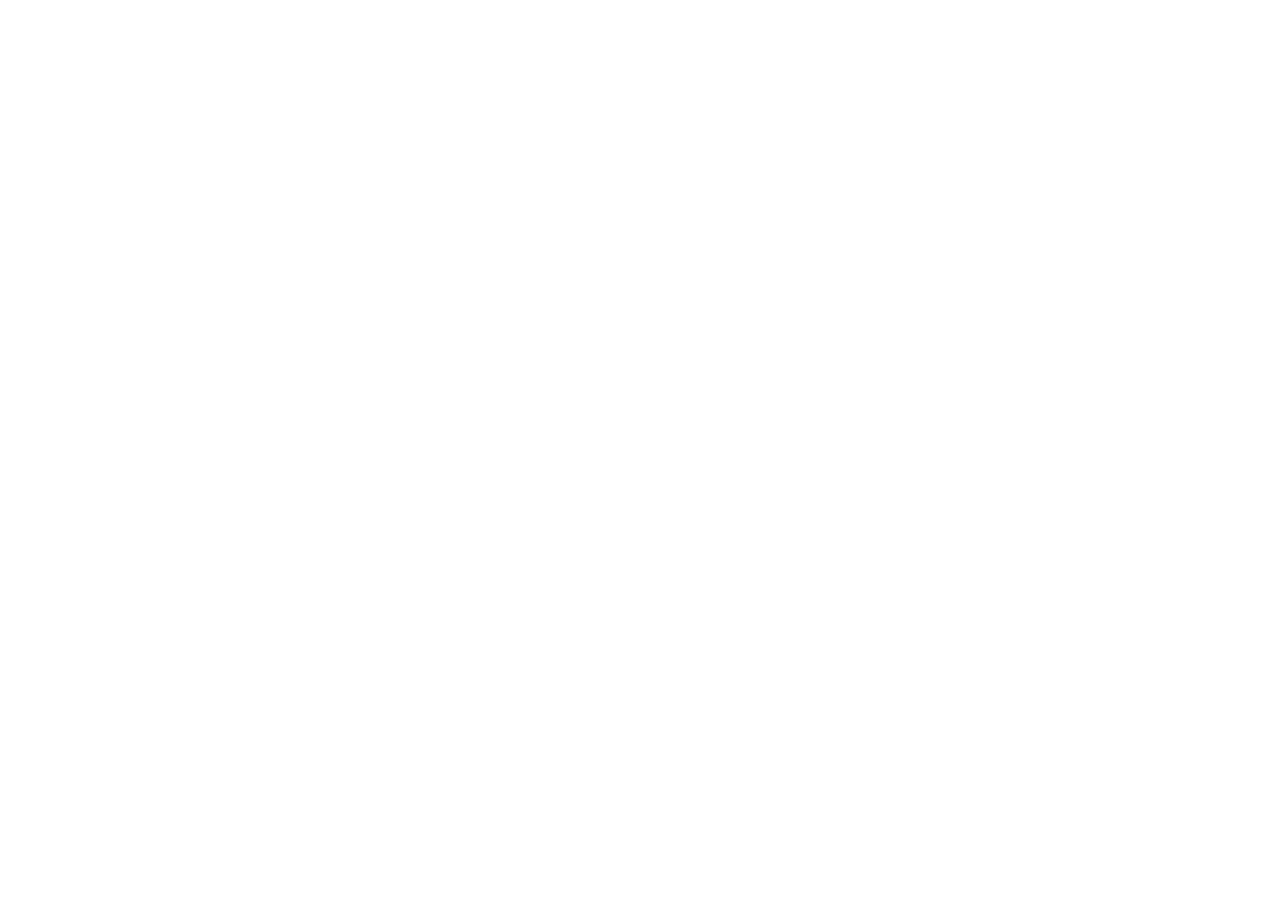
==== src/index.html @ 1848c7ef "move pages to src" ====
<!DOCTYPE html>
<html lang="en">
<head>
  <meta charset="UTF-8">
  <meta http-equiv="X-UA-Compatible" content="IE=edge">
  <meta name="viewport" content="width=device-width, initial-scale=1.0">
  <title>Document</title>
</head>
<body>
  
</body>
</html>
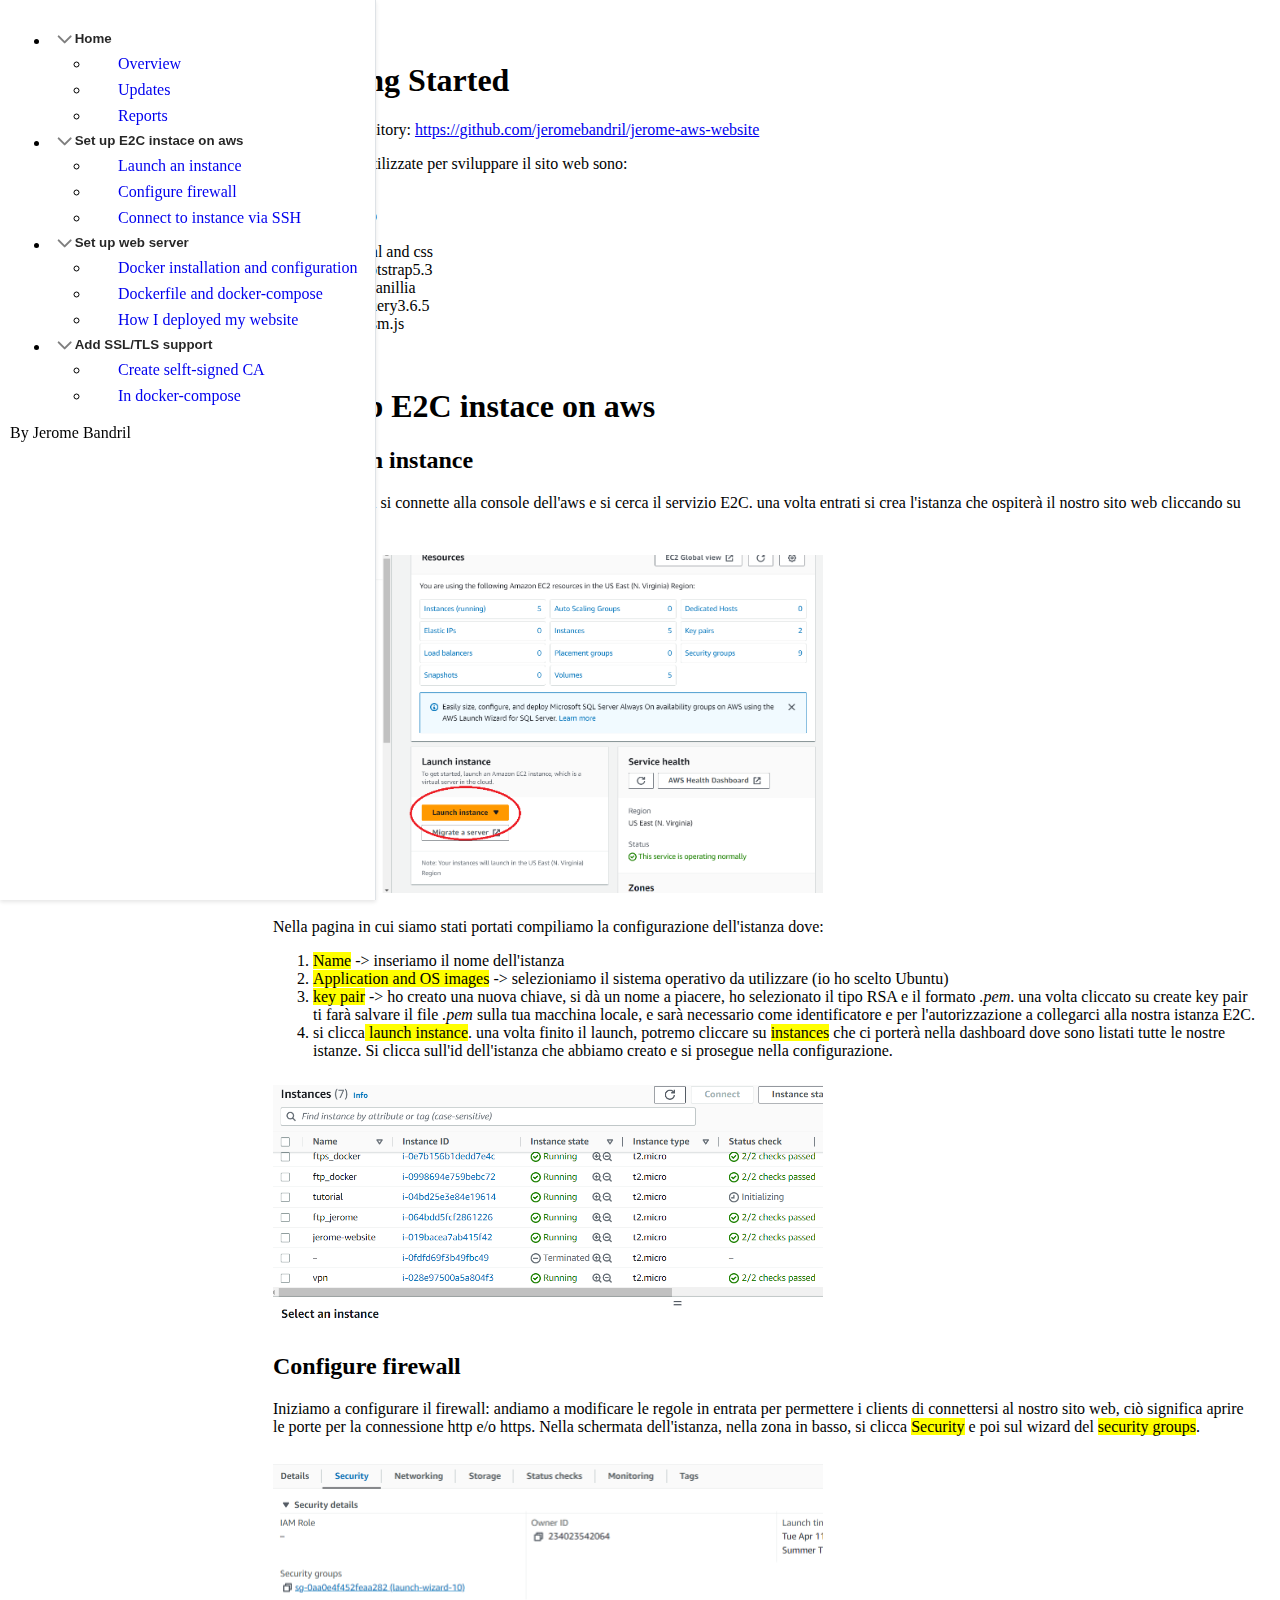
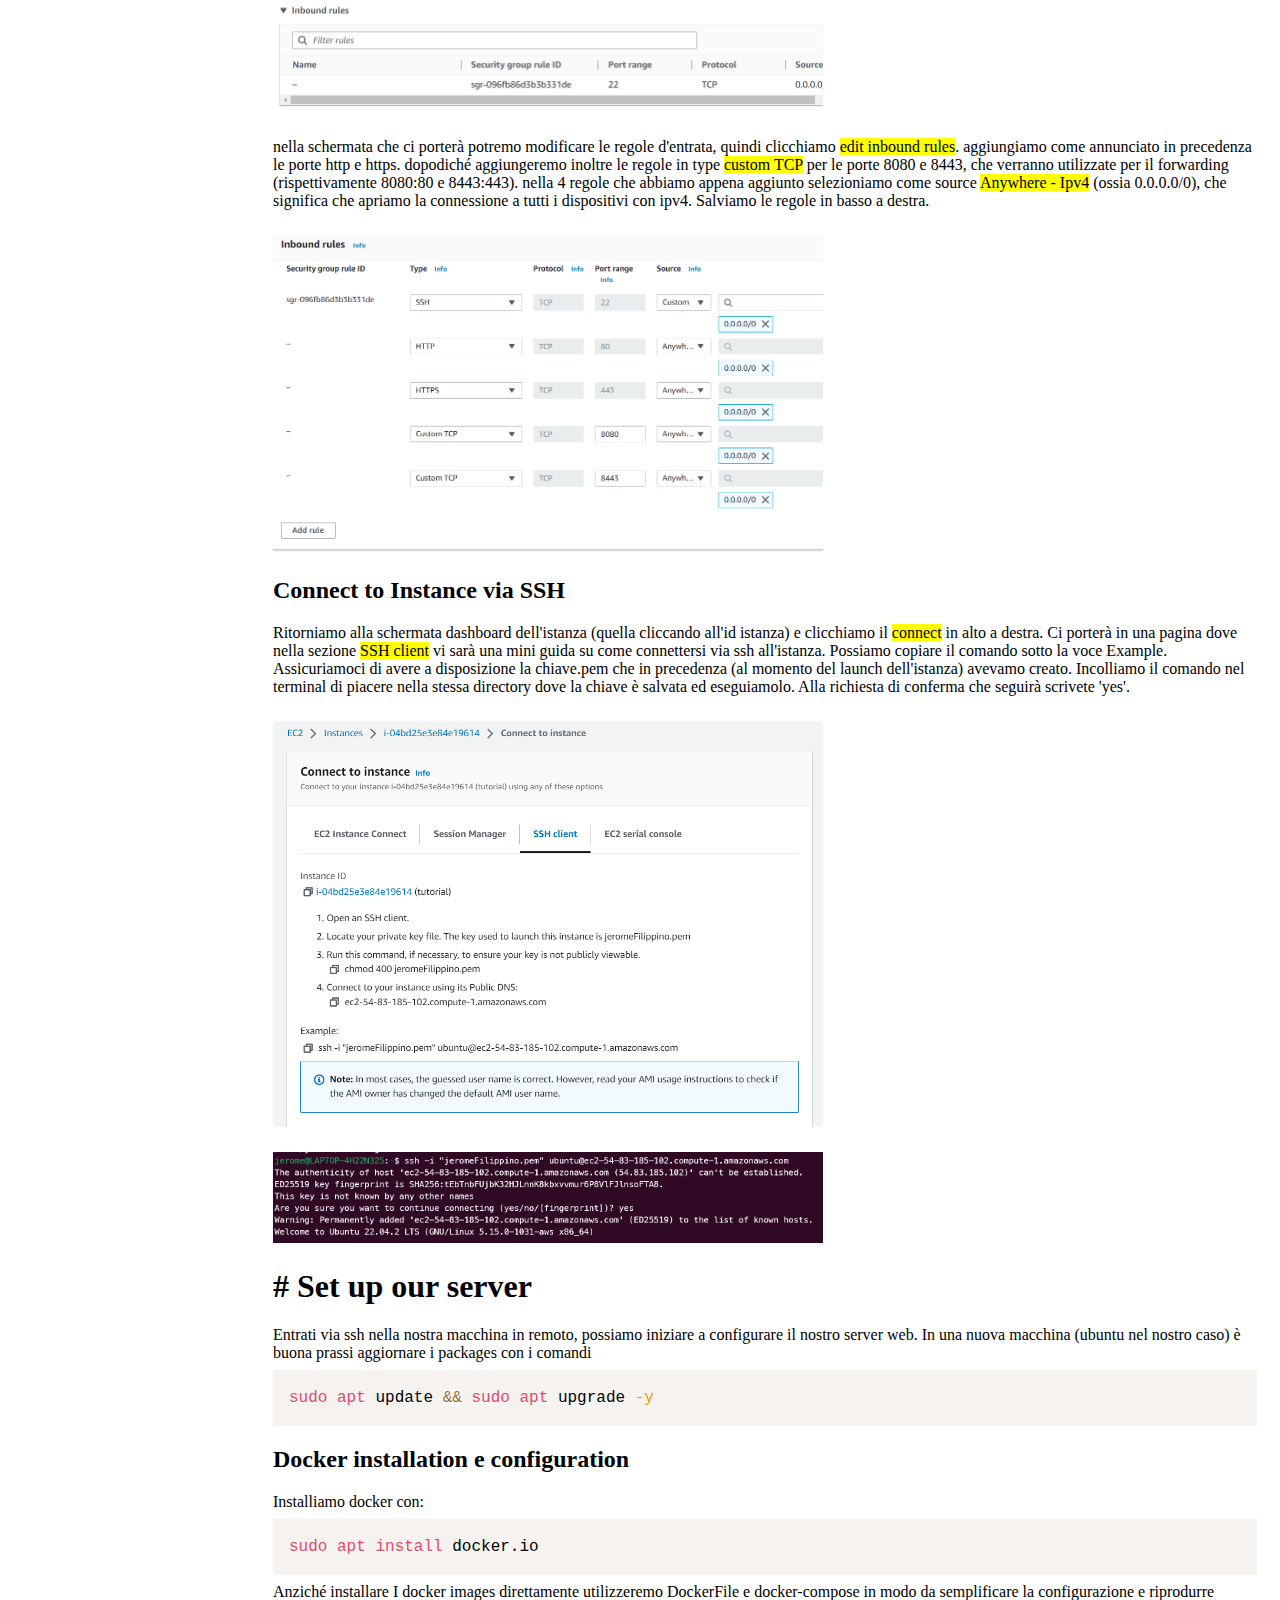
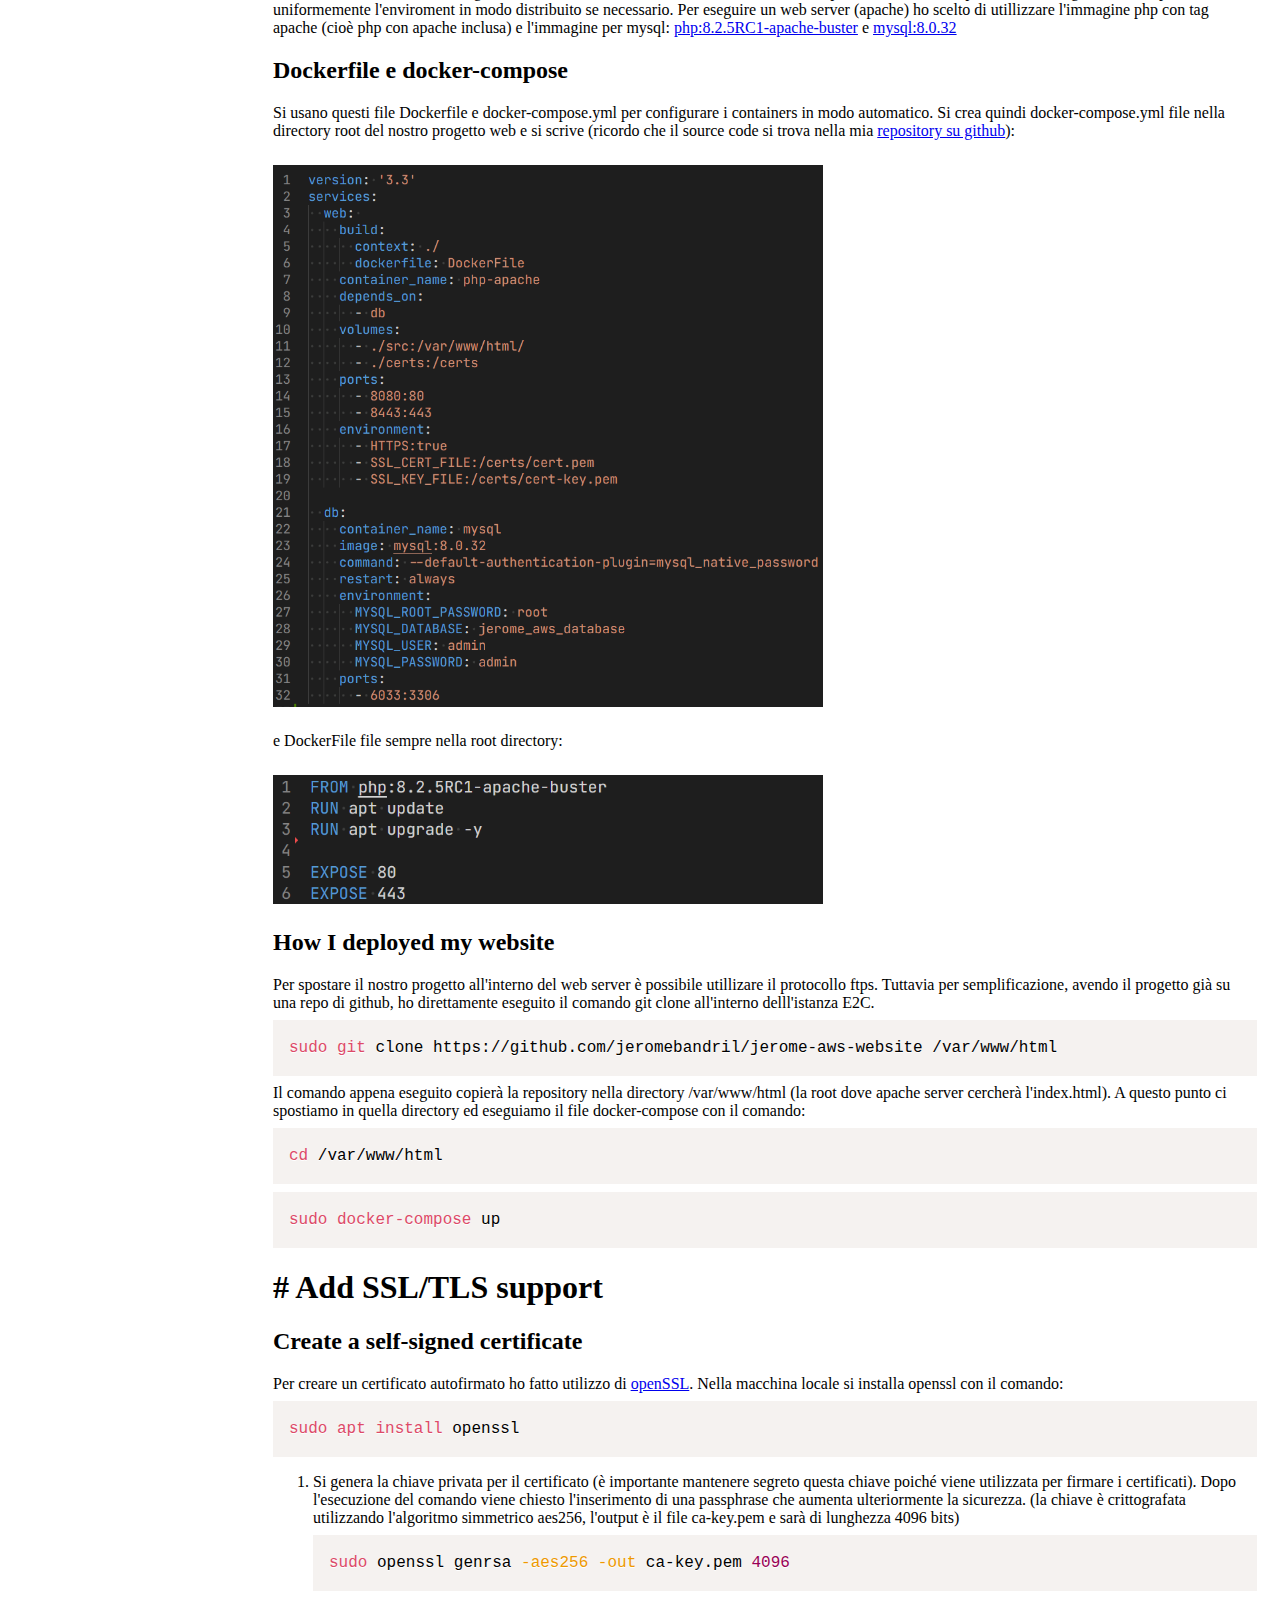
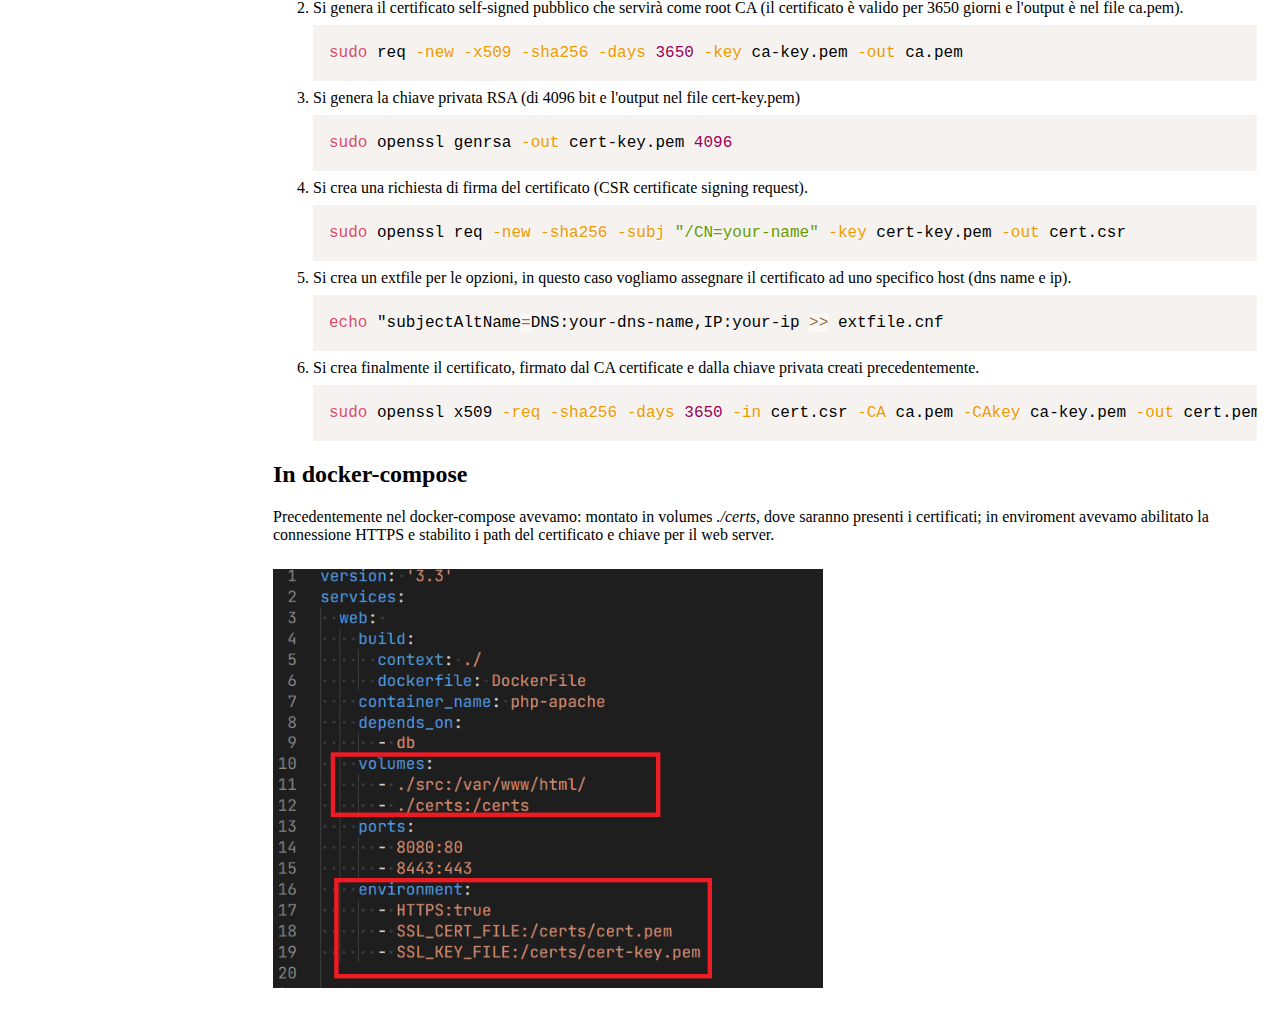
==== commit 8ca018d1: "done index.html" ====
--- a/src/index.html
+++ b/src/index.html
@@ -1,12 +1,244 @@
 <!DOCTYPE html>
-<html lang="en">
+< lang="en">
 <head>
   <meta charset="UTF-8">
   <meta http-equiv="X-UA-Compatible" content="IE=edge">
   <meta name="viewport" content="width=device-width, initial-scale=1.0">
-  <title>Document</title>
+  <!-- Bootstrap CSS -->
+  <link rel="stylesheet" href="libraries/bootstrap-5.0.2-dist/css/bootstrap.min.css">
+  <!-- prism css -->
+  <link rel="stylesheet" href="libraries/prims.js/prism.css">
+  <!-- My css -->
+  <link rel="stylesheet" href="css/main.css">
+  
+  <title>Jerome website</title>
 </head>
 <body>
-  
-</body>
-</html>+
+  <div class="container-fluid mt-4 vh-100" id="main-container">
+    <!-- sidebar  -->
+    <div class="row">
+      <aside class="col-md-2 d-none d-md-block bg-light sidebar sticky-element">
+        <ul class="list-unstyled ps-0">
+          <li class="mb-1">
+            <button class="btn btn-toggle align-items-center rounded" data-bs-toggle="collapse" data-bs-target="#home-collapse" aria-expanded="true">
+              Home
+            </button>
+            <div class="collapse show" id="home-collapse" style="">
+              <ul class="btn-toggle-nav list-unstyled fw-normal pb-1 small">
+                <li><a href="#" class="link-dark rounded">Overview</a></li>
+                <li><a href="#" class="link-dark rounded">Updates</a></li>
+                <li><a href="#" class="link-dark rounded">Reports</a></li>
+              </ul>
+            </div>
+          </li>
+          <li class="mb-1">
+            <button class="btn btn-toggle align-items-center rounded" data-bs-toggle="collapse" data-bs-target="#setup-e2c-collapse" aria-expanded="true" onclick="goToSection('setup-e2c')">
+              Set up E2C instace on aws
+            </button>
+            <div class="collapse show" id="setup-e2c-collapse" style="">
+              <ul class="btn-toggle-nav list-unstyled fw-normal pb-1 small">
+                <li><a href="#launch-instance" class="link-dark rounded">Launch an instance</a></li>
+                <li><a href="#conf-firewall" class="link-dark rounded">Configure firewall</a></li>
+                <li><a href="#ssh-conn" class="link-dark rounded">Connect to instance via SSH</a></li>
+              </ul>
+            </div>
+          </li>
+          <li class="mb-1">
+            <button class="btn btn-toggle align-items-center rounded" data-bs-toggle="collapse" data-bs-target="#setup-webserver-collapse" aria-expanded="true" onclick="goToSection('setup-webserver')">
+              Set up web server
+            </button>
+            <div class="collapse show" id="setup-webserver-collapse" style="">
+              <ul class="btn-toggle-nav list-unstyled fw-normal pb-1 small">
+                <li><a href="#setup-webserver-1" class="link-dark rounded">Docker installation and configuration</a></li>
+                <li><a href="#setup-webserver-2" class="link-dark rounded">Dockerfile and docker-compose</a></li>
+                <li><a href="#setup-webserver-3" class="link-dark rounded">How I deployed my website</a></li>
+              </ul>
+            </div>
+          </li>
+          <li class="mb-1">
+            <button class="btn btn-toggle align-items-center rounded" data-bs-toggle="collapse" data-bs-target="#https-support-collapse" aria-expanded="true" onclick="goToSection('https-support')">
+              Add SSL/TLS support
+            </button>
+            <div class="collapse show" id="https-support-collapse" style="">
+              <ul class="btn-toggle-nav list-unstyled fw-normal pb-1 small">
+                <li><a href="#create-ca" class="link-dark rounded">Create selft-signed CA</a></li>
+                <li><a href="#ca-docker-compose" class="link-dark rounded">In docker-compose</a></li>
+              </ul>
+            </div>
+          </li>
+        </ul>
+        <div class="position-absolute bottom-0 m-auto">By Jerome Bandril</div>
+      </aside>
+
+      <!-- main content -->
+      <main class="col-md-10 ms-sm-auto col-lg-10 px-md-5">
+
+        <section id="get-started">
+          <h1># Getting Started</h1>
+          <p>Here's my repository: <a href="https://github.com/jeromebandril/jerome-aws-website" target="_blank"> https://github.com/jeromebandril/jerome-aws-website </a></p>
+          <div>
+            Le tecnologie utilizzate per sviluppare il sito web sono:
+            <ul>
+              <li>back-end <ul><li>php</li></ul></li>
+              <li>front-end 
+                <ul>
+                  <li>html and css</li>
+                  <li>bootstrap5.3</li>
+                  <li>js vanillia</li>
+                  <li>jQuery3.6.5</li>
+                  <li>prism.js</li>
+                </ul>
+            </li>
+            </ul>
+          </div>
+     
+          <a href="test.html">ciao</a>
+        </section>
+
+        <section id="setup-e2c">
+          <section>
+            <h1># Set up E2C instace on aws</h1>
+            <h2 id="launch-instance">Launch an instance</h2>
+            Prima di tutto ci si connette alla console dell'aws e si cerca il servizio E2C.
+            una volta entrati si crea l'istanza che ospiterà il nostro sito web cliccando su launch instance.
+            <img src="assets/img/e2c_1.png" alt="">
+            Nella pagina in cui siamo stati portati compiliamo la configurazione dell'istanza dove:
+            <ol>
+              <li><mark>Name</mark> -> inseriamo il nome dell'istanza</li>
+              <li><mark>Application and OS images</mark> -> selezioniamo il sistema operativo da utilizzare (io ho scelto Ubuntu) </li>
+              <li>
+                <mark>key pair</mark> -> ho creato una nuova chiave, si dà un nome a piacere, ho selezionato il tipo RSA e il formato <em>.pem</em>.
+                una volta cliccato su create key pair ti farà salvare il file <em>.pem</em> sulla tua macchina locale, e sarà necessario come
+                identificatore e per l'autorizzazione a collegarci alla nostra istanza E2C.
+              </li>
+              <li>
+                si clicca<mark> launch instance</mark>. una volta finito il launch, potremo cliccare su <mark>instances</mark> che ci porterà
+                nella dashboard dove sono listati tutte le nostre istanze. Si clicca sull'id dell'istanza che abbiamo creato
+                e si prosegue nella configurazione.
+              </li>
+            </ol>
+            <img src="assets/img/e2c_2.png" alt="">
+          </section>   
+          <section>
+            <h2 id="conf-firewall">Configure firewall</h2>
+            Iniziamo a configurare il firewall:
+            andiamo a modificare le regole in entrata per permettere i clients di connettersi al nostro sito web,
+            ciò significa aprire le porte per la connessione http e/o https.
+            Nella schermata dell'istanza, nella zona in basso, si clicca <mark>Security</mark> e poi sul wizard del <mark>security groups</mark>.
+            <img src="assets/img/e2c_3.png" alt="">
+            nella schermata che ci porterà potremo modificare le regole d'entrata, quindi clicchiamo <mark>edit inbound rules</mark>.
+            aggiungiamo come annunciato in precedenza le porte http e https. dopodiché aggiungeremo inoltre
+            le regole in type <mark>custom TCP</mark> per le porte 8080 e 8443, che verranno utilizzate per il forwarding (rispettivamente 8080:80 e 8443:443).
+            nella 4 regole che abbiamo appena aggiunto  selezioniamo come source <mark>Anywhere - Ipv4</mark> (ossia 0.0.0.0/0), che significa
+            che apriamo la connessione a tutti i dispositivi con ipv4. Salviamo le regole in basso a destra.
+            <img src="assets/img/e2c_4.png" alt="">
+          </section>
+          <section>
+            <h2 id="ssh-conn"> Connect to Instance via SSH </h2>
+            Ritorniamo alla schermata dashboard dell'istanza (quella cliccando all'id istanza) e clicchiamo il <mark>connect</mark> in alto a destra.
+            Ci porterà in una pagina dove nella sezione <mark>SSH client</mark> vi sarà una mini guida su come connettersi via ssh all'istanza.
+            Possiamo copiare il comando sotto la voce Example. Assicuriamoci di avere a disposizione la chiave.pem che in precedenza
+            (al momento del launch dell'istanza) avevamo creato. Incolliamo il comando nel terminal di piacere nella stessa
+            directory dove la chiave è salvata ed eseguiamolo. Alla richiesta di conferma che seguirà scrivete 'yes'.
+            <img src="assets/img/e2c_5.png" alt="">
+            <img src="assets/img/e2c_6.png" alt="">
+          </section>
+        </section>
+        <section id="setup-webserver">
+          <h1># Set up our server</h1>
+          Entrati via ssh nella nostra macchina in remoto, possiamo iniziare a configurare il nostro server web.
+          In una nuova macchina (ubuntu nel nostro caso) è buona prassi aggiornare i packages con i comandi
+          <pre><code class="language-bash">sudo apt update && sudo apt upgrade -y</code></pre>
+          <section>
+            <h2 id="setup-webserver-1">Docker installation e configuration</h2>
+            Installiamo docker con:
+            <pre><code class="language-bash">sudo apt install docker.io</code> </pre>
+            Anziché installare I docker images direttamente
+            utilizzeremo DockerFile e docker-compose in modo da semplificare la configurazione e riprodurre
+            uniformemente l'enviroment in modo distribuito se necessario.
+            Per eseguire un web server (apache) ho scelto di utillizzare l'immagine
+            php con tag apache (cioè php con apache inclusa) e l'immagine per mysql:
+            <a href="https://hub.docker.com/layers/library/php/8.2.5RC1-apache-buster/images/sha256-5083c1bf200c535d87b00ffd1a535cd7349395230d6d8132d423373c96a766ea?context=explore">php:8.2.5RC1-apache-buster</a>
+            e <a href="https://hub.docker.com/layers/library/mysql/8.0.32/images/sha256-c86dfd69b3d1437e5d192447f0bdc57407d48bd379b97a453e11d72b97962e3b?context=explore">mysql:8.0.32</a>
+          </section>
+          <section>
+            <h2 id="setup-webserver-2">Dockerfile e docker-compose</h2>
+            Si usano questi file Dockerfile e docker-compose.yml per configurare i containers in modo automatico.
+            Si crea quindi docker-compose.yml file nella directory root del nostro progetto web e si scrive
+            (ricordo che il source code si trova nella mia <a href="https://github.com/jeromebandril/jerome-aws-website" target="_blank">repository su github</a>):
+            <img src="assets/img/docker_1.png" alt="">
+            e DockerFile file sempre nella root directory:
+            <img src="assets/img/docker_2.png" alt="">
+          </section>
+          <section>
+            <h2 id="setup-webserver-3">How I deployed my website</h2>
+            Per spostare il nostro progetto all'interno del web server è possibile utillizare
+            il protocollo ftps. Tuttavia per semplificazione, avendo il progetto già su
+            una repo di github, ho direttamente eseguito il comando git clone all'interno delll'istanza E2C.
+            <pre><code class="language-bash">sudo git clone https://github.com/jeromebandril/jerome-aws-website /var/www/html</code></pre>
+            Il comando appena eseguito copierà la repository nella directory /var/www/html (la root dove apache server cercherà l'index.html).
+            A questo punto ci spostiamo in quella directory ed eseguiamo il file docker-compose con il comando:
+            <pre><code class="language-bash">cd /var/www/html </code></pre>
+            <pre><code class="language-bash">sudo docker-compose up</code></pre>
+          </section>
+        </section>
+        <section id="https-support">
+          <h1># Add SSL/TLS support</h1>
+          <section>
+            <h2 id="create-ca">Create a self-signed certificate</h2>
+            Per creare un certificato autofirmato ho fatto utilizzo di <a href="https://www.openssl.org/">openSSL</a>.
+            Nella macchina locale si installa openssl con il comando:
+            <pre><code class="language-bash">sudo apt install openssl</code></pre>
+            <ol>
+              <li>
+                Si genera la chiave privata per il certificato (è importante mantenere segreto questa chiave poiché viene
+                utilizzata per firmare i certificati).
+                Dopo l'esecuzione del comando viene chiesto l'inserimento di una passphrase che aumenta ulteriormente la sicurezza.
+                (la chiave è crittografata utilizzando l'algoritmo simmetrico aes256, l'output è il file ca-key.pem e sarà
+                di lunghezza 4096 bits)
+                <pre><code class="language-bash">sudo openssl genrsa -aes256 -out ca-key.pem 4096</code></pre>
+              </li>
+              <li>
+                Si genera il certificato self-signed pubblico che servirà come root CA (il certificato è valido per 3650 giorni e l'output è nel file ca.pem).
+                <pre><code class="language-bash">sudo req -new -x509 -sha256 -days 3650 -key ca-key.pem -out ca.pem</code></pre>
+              </li>
+              <li>
+                Si genera la chiave privata RSA (di 4096 bit e l'output nel file cert-key.pem)
+                <pre><code class="language-bash">sudo openssl genrsa -out cert-key.pem 4096</code></pre>
+              </li>
+              <li>
+                Si crea una richiesta di firma del certificato (CSR certificate signing request).
+                <pre><code class="language-bash">sudo openssl req -new -sha256 -subj "/CN=your-name" -key cert-key.pem -out cert.csr</code></pre>
+              </li>
+              <li>
+                Si crea un extfile per le opzioni, in questo caso vogliamo assegnare il certificato ad uno specifico host (dns name e ip).
+                <pre><code class="language-bash">echo "subjectAltName=DNS:your-dns-name,IP:your-ip >> extfile.cnf </code></pre>
+              </li>
+              <li>
+                Si crea finalmente il certificato, firmato dal CA certificate e dalla chiave privata creati precedentemente.
+                <pre><code class="language-bash">sudo openssl x509 -req -sha256 -days 3650 -in cert.csr -CA ca.pem -CAkey ca-key.pem -out cert.pem -extfile extfile.cnf -CAcreateserial </code></pre>
+              </li>
+            </ol>
+          </section>
+          <section>
+            <h2 id="ca-docker-compose">In docker-compose</h2>
+            Precedentemente nel docker-compose avevamo: montato in volumes <em>./certs</em>, dove saranno presenti i certificati; in enviroment avevamo abilitato
+            la connessione HTTPS e stabilito  i path del certificato e chiave per il web server.
+            <img src="assets/img/ca_1.png" alt="">
+          </section>
+        </section>
+      </main>
+    </div>
+    </div>
+  </div>
+
+
+  <!-- Bootstrap JS -->
+  <script src="libraries/bootstrap-5.0.2-dist/js/bootstrap.min.js"></script>
+  <!-- prism js -->
+  <script src="libraries/prims.js/prism.js"></script>
+  <!-- jQuery -->
+  <script src="libraries/jquery-3.6.3.js"></script>
+  <script src="js/main.js"></script>
+</html>
--- a/src/libraries/prims.js/prism.css
+++ b/src/libraries/prims.js/prism.css
@@ -0,0 +1,8 @@
+/* PrismJS 1.29.0
+https://prismjs.com/download.html#themes=prism&languages=markup+css+clike+javascript+bash+css-extras+docker+git+markup-templating+php+plsql+sql&plugins=line-highlight+line-numbers+show-language+jsonp-highlight+highlight-keywords+inline-color+toolbar+copy-to-clipboard+treeview */
+code[class*=language-],pre[class*=language-]{color:#000;background:0 0;text-shadow:0 1px #fff;font-family:Consolas,Monaco,'Andale Mono','Ubuntu Mono',monospace;font-size:1em;text-align:left;white-space:pre;word-spacing:normal;word-break:normal;word-wrap:normal;line-height:1.5;-moz-tab-size:4;-o-tab-size:4;tab-size:4;-webkit-hyphens:none;-moz-hyphens:none;-ms-hyphens:none;hyphens:none}code[class*=language-] ::-moz-selection,code[class*=language-]::-moz-selection,pre[class*=language-] ::-moz-selection,pre[class*=language-]::-moz-selection{text-shadow:none;background:#b3d4fc}code[class*=language-] ::selection,code[class*=language-]::selection,pre[class*=language-] ::selection,pre[class*=language-]::selection{text-shadow:none;background:#b3d4fc}@media print{code[class*=language-],pre[class*=language-]{text-shadow:none}}pre[class*=language-]{padding:1em;margin:.5em 0;overflow:auto}:not(pre)>code[class*=language-],pre[class*=language-]{background:#f5f2f0}:not(pre)>code[class*=language-]{padding:.1em;border-radius:.3em;white-space:normal}.token.cdata,.token.comment,.token.doctype,.token.prolog{color:#708090}.token.punctuation{color:#999}.token.namespace{opacity:.7}.token.boolean,.token.constant,.token.deleted,.token.number,.token.property,.token.symbol,.token.tag{color:#905}.token.attr-name,.token.builtin,.token.char,.token.inserted,.token.selector,.token.string{color:#690}.language-css .token.string,.style .token.string,.token.entity,.token.operator,.token.url{color:#9a6e3a;background:hsla(0,0%,100%,.5)}.token.atrule,.token.attr-value,.token.keyword{color:#07a}.token.class-name,.token.function{color:#dd4a68}.token.important,.token.regex,.token.variable{color:#e90}.token.bold,.token.important{font-weight:700}.token.italic{font-style:italic}.token.entity{cursor:help}
+pre[data-line]{position:relative;padding:1em 0 1em 3em}.line-highlight{position:absolute;left:0;right:0;padding:inherit 0;margin-top:1em;background:hsla(24,20%,50%,.08);background:linear-gradient(to right,hsla(24,20%,50%,.1) 70%,hsla(24,20%,50%,0));pointer-events:none;line-height:inherit;white-space:pre}@media print{.line-highlight{-webkit-print-color-adjust:exact;color-adjust:exact}}.line-highlight:before,.line-highlight[data-end]:after{content:attr(data-start);position:absolute;top:.4em;left:.6em;min-width:1em;padding:0 .5em;background-color:hsla(24,20%,50%,.4);color:#f4f1ef;font:bold 65%/1.5 sans-serif;text-align:center;vertical-align:.3em;border-radius:999px;text-shadow:none;box-shadow:0 1px #fff}.line-highlight[data-end]:after{content:attr(data-end);top:auto;bottom:.4em}.line-numbers .line-highlight:after,.line-numbers .line-highlight:before{content:none}pre[id].linkable-line-numbers span.line-numbers-rows{pointer-events:all}pre[id].linkable-line-numbers span.line-numbers-rows>span:before{cursor:pointer}pre[id].linkable-line-numbers span.line-numbers-rows>span:hover:before{background-color:rgba(128,128,128,.2)}
+pre[class*=language-].line-numbers{position:relative;padding-left:3.8em;counter-reset:linenumber}pre[class*=language-].line-numbers>code{position:relative;white-space:inherit}.line-numbers .line-numbers-rows{position:absolute;pointer-events:none;top:0;font-size:100%;left:-3.8em;width:3em;letter-spacing:-1px;border-right:1px solid #999;-webkit-user-select:none;-moz-user-select:none;-ms-user-select:none;user-select:none}.line-numbers-rows>span{display:block;counter-increment:linenumber}.line-numbers-rows>span:before{content:counter(linenumber);color:#999;display:block;padding-right:.8em;text-align:right}
+div.code-toolbar{position:relative}div.code-toolbar>.toolbar{position:absolute;z-index:10;top:.3em;right:.2em;transition:opacity .3s ease-in-out;opacity:0}div.code-toolbar:hover>.toolbar{opacity:1}div.code-toolbar:focus-within>.toolbar{opacity:1}div.code-toolbar>.toolbar>.toolbar-item{display:inline-block}div.code-toolbar>.toolbar>.toolbar-item>a{cursor:pointer}div.code-toolbar>.toolbar>.toolbar-item>button{background:0 0;border:0;color:inherit;font:inherit;line-height:normal;overflow:visible;padding:0;-webkit-user-select:none;-moz-user-select:none;-ms-user-select:none}div.code-toolbar>.toolbar>.toolbar-item>a,div.code-toolbar>.toolbar>.toolbar-item>button,div.code-toolbar>.toolbar>.toolbar-item>span{color:#bbb;font-size:.8em;padding:0 .5em;background:#f5f2f0;background:rgba(224,224,224,.2);box-shadow:0 2px 0 0 rgba(0,0,0,.2);border-radius:.5em}div.code-toolbar>.toolbar>.toolbar-item>a:focus,div.code-toolbar>.toolbar>.toolbar-item>a:hover,div.code-toolbar>.toolbar>.toolbar-item>button:focus,div.code-toolbar>.toolbar>.toolbar-item>button:hover,div.code-toolbar>.toolbar>.toolbar-item>span:focus,div.code-toolbar>.toolbar>.toolbar-item>span:hover{color:inherit;text-decoration:none}
+span.inline-color-wrapper{background:url([data-uri]);background-position:center;background-size:110%;display:inline-block;height:1.333ch;width:1.333ch;margin:0 .333ch;box-sizing:border-box;border:1px solid #fff;outline:1px solid rgba(0,0,0,.5);overflow:hidden}span.inline-color{display:block;height:120%;width:120%}
+.token.treeview-part .entry-line{position:relative;text-indent:-99em;display:inline-block;vertical-align:top;width:1.2em}.token.treeview-part .entry-line:before,.token.treeview-part .line-h:after{content:"";position:absolute;top:0;left:50%;width:50%;height:100%}.token.treeview-part .line-h:before,.token.treeview-part .line-v:before{border-left:1px solid #ccc}.token.treeview-part .line-v-last:before{height:50%;border-left:1px solid #ccc;border-bottom:1px solid #ccc}.token.treeview-part .line-h:after{height:50%;border-bottom:1px solid #ccc}.token.treeview-part .entry-name{position:relative;display:inline-block;vertical-align:top}.token.treeview-part .entry-name.dotfile{opacity:.5}@font-face{font-family:PrismTreeview;src:url([data-uri]) format("woff")}.token.treeview-part .entry-name:before{content:"\ea01";font-family:PrismTreeview;font-size:inherit;font-style:normal;-webkit-font-smoothing:antialiased;-moz-osx-font-smoothing:grayscale;width:2.5ex;display:inline-block}.token.treeview-part .entry-name.dir:before{content:"\ea02"}.token.treeview-part .entry-name.ext-bmp:before,.token.treeview-part .entry-name.ext-eps:before,.token.treeview-part .entry-name.ext-gif:before,.token.treeview-part .entry-name.ext-jpe:before,.token.treeview-part .entry-name.ext-jpeg:before,.token.treeview-part .entry-name.ext-jpg:before,.token.treeview-part .entry-name.ext-png:before,.token.treeview-part .entry-name.ext-svg:before,.token.treeview-part .entry-name.ext-tiff:before{content:"\ea03"}.token.treeview-part .entry-name.ext-cfg:before,.token.treeview-part .entry-name.ext-conf:before,.token.treeview-part .entry-name.ext-config:before,.token.treeview-part .entry-name.ext-csv:before,.token.treeview-part .entry-name.ext-ini:before,.token.treeview-part .entry-name.ext-log:before,.token.treeview-part .entry-name.ext-md:before,.token.treeview-part .entry-name.ext-nfo:before,.token.treeview-part .entry-name.ext-txt:before{content:"\ea06"}.token.treeview-part .entry-name.ext-asp:before,.token.treeview-part .entry-name.ext-aspx:before,.token.treeview-part .entry-name.ext-c:before,.token.treeview-part .entry-name.ext-cc:before,.token.treeview-part .entry-name.ext-cpp:before,.token.treeview-part .entry-name.ext-cs:before,.token.treeview-part .entry-name.ext-css:before,.token.treeview-part .entry-name.ext-h:before,.token.treeview-part .entry-name.ext-hh:before,.token.treeview-part .entry-name.ext-htm:before,.token.treeview-part .entry-name.ext-html:before,.token.treeview-part .entry-name.ext-jav:before,.token.treeview-part .entry-name.ext-java:before,.token.treeview-part .entry-name.ext-js:before,.token.treeview-part .entry-name.ext-php:before,.token.treeview-part .entry-name.ext-rb:before,.token.treeview-part .entry-name.ext-xml:before{content:"\ea07"}.token.treeview-part .entry-name.ext-7z:before,.token.treeview-part .entry-name.ext-bz2:before,.token.treeview-part .entry-name.ext-bz:before,.token.treeview-part .entry-name.ext-gz:before,.token.treeview-part .entry-name.ext-rar:before,.token.treeview-part .entry-name.ext-tar:before,.token.treeview-part .entry-name.ext-tgz:before,.token.treeview-part .entry-name.ext-zip:before{content:"\ea08"}.token.treeview-part .entry-name.ext-aac:before,.token.treeview-part .entry-name.ext-au:before,.token.treeview-part .entry-name.ext-cda:before,.token.treeview-part .entry-name.ext-flac:before,.token.treeview-part .entry-name.ext-mp3:before,.token.treeview-part .entry-name.ext-oga:before,.token.treeview-part .entry-name.ext-ogg:before,.token.treeview-part .entry-name.ext-wav:before,.token.treeview-part .entry-name.ext-wma:before{content:"\ea04"}.token.treeview-part .entry-name.ext-avi:before,.token.treeview-part .entry-name.ext-flv:before,.token.treeview-part .entry-name.ext-mkv:before,.token.treeview-part .entry-name.ext-mov:before,.token.treeview-part .entry-name.ext-mp4:before,.token.treeview-part .entry-name.ext-mpeg:before,.token.treeview-part .entry-name.ext-mpg:before,.token.treeview-part .entry-name.ext-ogv:before,.token.treeview-part .entry-name.ext-webm:before{content:"\ea05"}.token.treeview-part .entry-name.ext-pdf:before{content:"\ea09"}.token.treeview-part .entry-name.ext-xls:before,.token.treeview-part .entry-name.ext-xlsx:before{content:"\ea0a"}.token.treeview-part .entry-name.ext-doc:before,.token.treeview-part .entry-name.ext-docm:before,.token.treeview-part .entry-name.ext-docx:before{content:"\ea0c"}.token.treeview-part .entry-name.ext-pps:before,.token.treeview-part .entry-name.ext-ppt:before,.token.treeview-part .entry-name.ext-pptx:before{content:"\ea0b"}
--- a/src/css/main.css
+++ b/src/css/main.css
@@ -0,0 +1,105 @@
+/* Sidebar styling */
+.sidebar {
+  position: fixed;
+  top: 0;
+  bottom: 0;
+  left: 0;
+  z-index: 100;
+  padding: 0;
+  overflow-x: hidden;
+  overflow-y: auto;
+  border-right: 1px solid #dee2e6;
+}
+
+.sticky-element {
+  position: fixed;
+  top: 0;
+
+  background-color: #fff;
+  padding: 10px;
+  box-shadow: 0 2px 4px rgba(0, 0, 0, .1);
+}
+
+/* Main content styling */
+main {
+  margin-left: 250px;
+  /* same as the width of the sidebar */
+  padding: 15px;
+  overflow-y: auto;
+}
+
+/* Responsive layout for smaller screens */
+@media (max-width: 768px) {
+  .sidebar {
+    margin-left: -250px;
+    display: none;
+  }
+
+  main {
+    margin-left: 0;
+  }
+}
+
+/* --------------- */
+.dropdown-toggle {
+  outline: 0;
+}
+
+.nav-flush .nav-link {
+  border-radius: 0;
+}
+
+.btn-toggle {
+  display: inline-flex;
+  align-items: center;
+  padding: .25rem .5rem;
+  font-weight: 600;
+  color: rgba(0, 0, 0, .65);
+  background-color: transparent;
+  border: 0;
+}
+
+.btn-toggle:hover,
+.btn-toggle:focus {
+  color: rgba(0, 0, 0, .85);
+  background-color: #d2f4ea;
+}
+
+.btn-toggle::before {
+  width: 1.25em;
+  line-height: 0;
+  content: url("data:image/svg+xml,%3csvg xmlns='http://www.w3.org/2000/svg' width='16' height='16' viewBox='0 0 16 16'%3e%3cpath fill='none' stroke='rgba%280,0,0,.5%29' stroke-linecap='round' stroke-linejoin='round' stroke-width='2' d='M5 14l6-6-6-6'/%3e%3c/svg%3e");
+  transition: transform .35s ease;
+  transform-origin: .5em 50%;
+}
+
+.btn-toggle[aria-expanded="true"] {
+  color: rgba(0, 0, 0, .85);
+}
+
+.btn-toggle[aria-expanded="true"]::before {
+  transform: rotate(90deg);
+}
+
+.btn-toggle-nav a {
+  display: inline-flex;
+  padding: .1875rem .5rem;
+  margin-top: .125rem;
+  margin-left: 1.25rem;
+  text-decoration: none;
+}
+
+.btn-toggle-nav a:hover,
+.btn-toggle-nav a:focus {
+  background-color: #d2f4ea;
+}
+
+.scrollarea {
+  overflow-y: auto;
+}
+
+img {
+  margin: 25px 0;
+  display: block;
+  width: 550px;
+}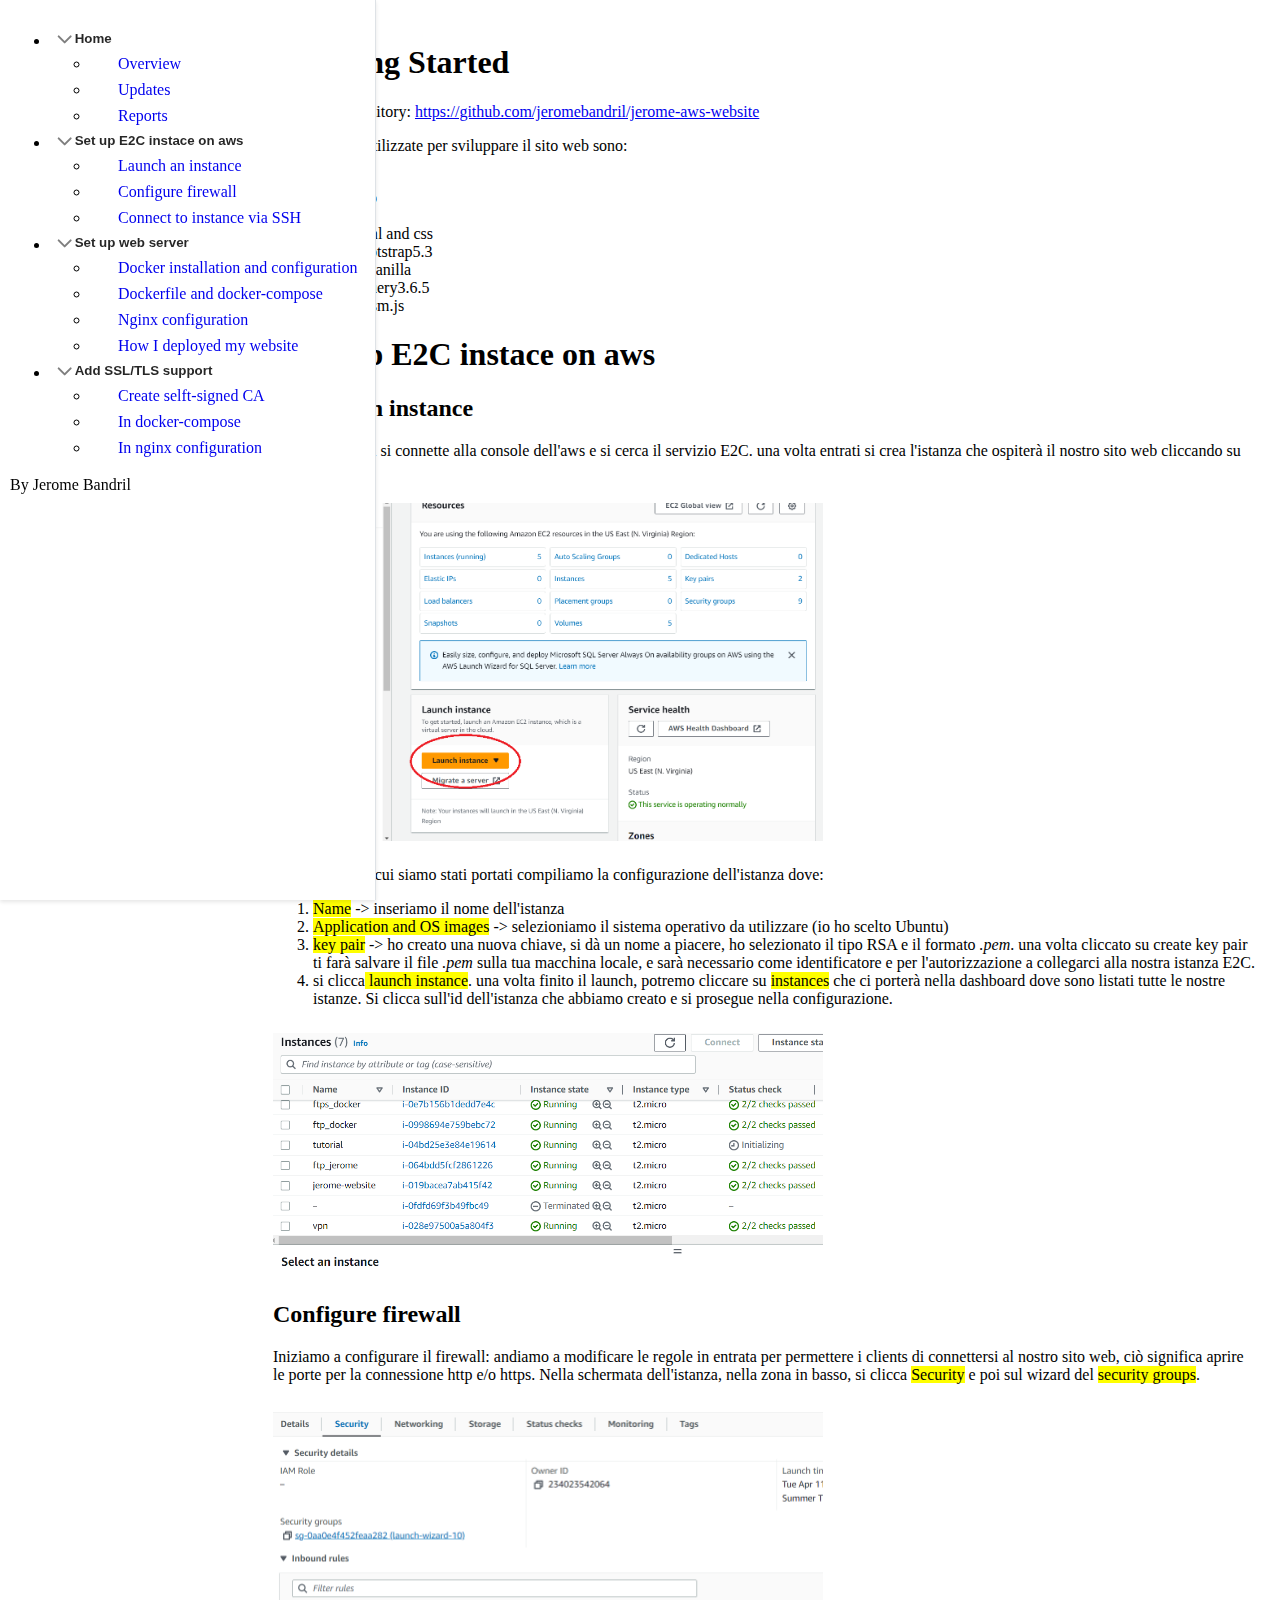
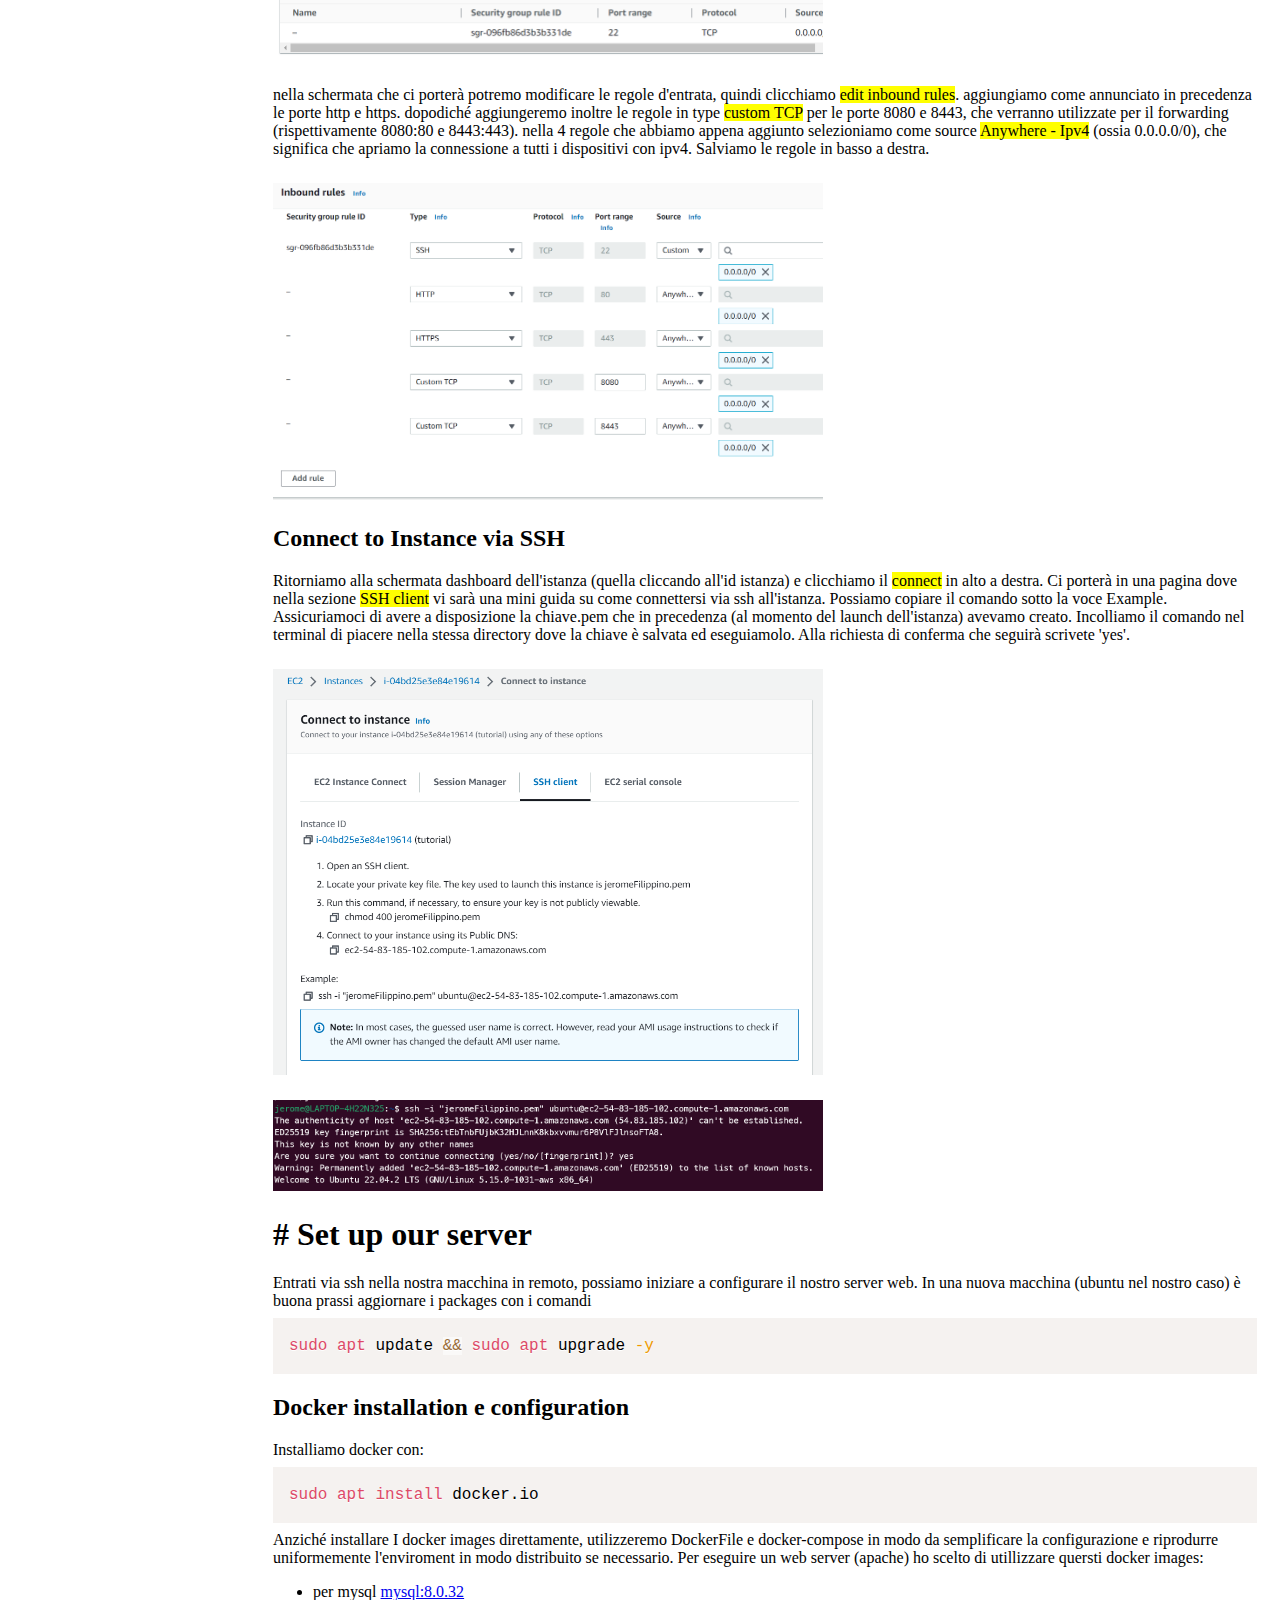
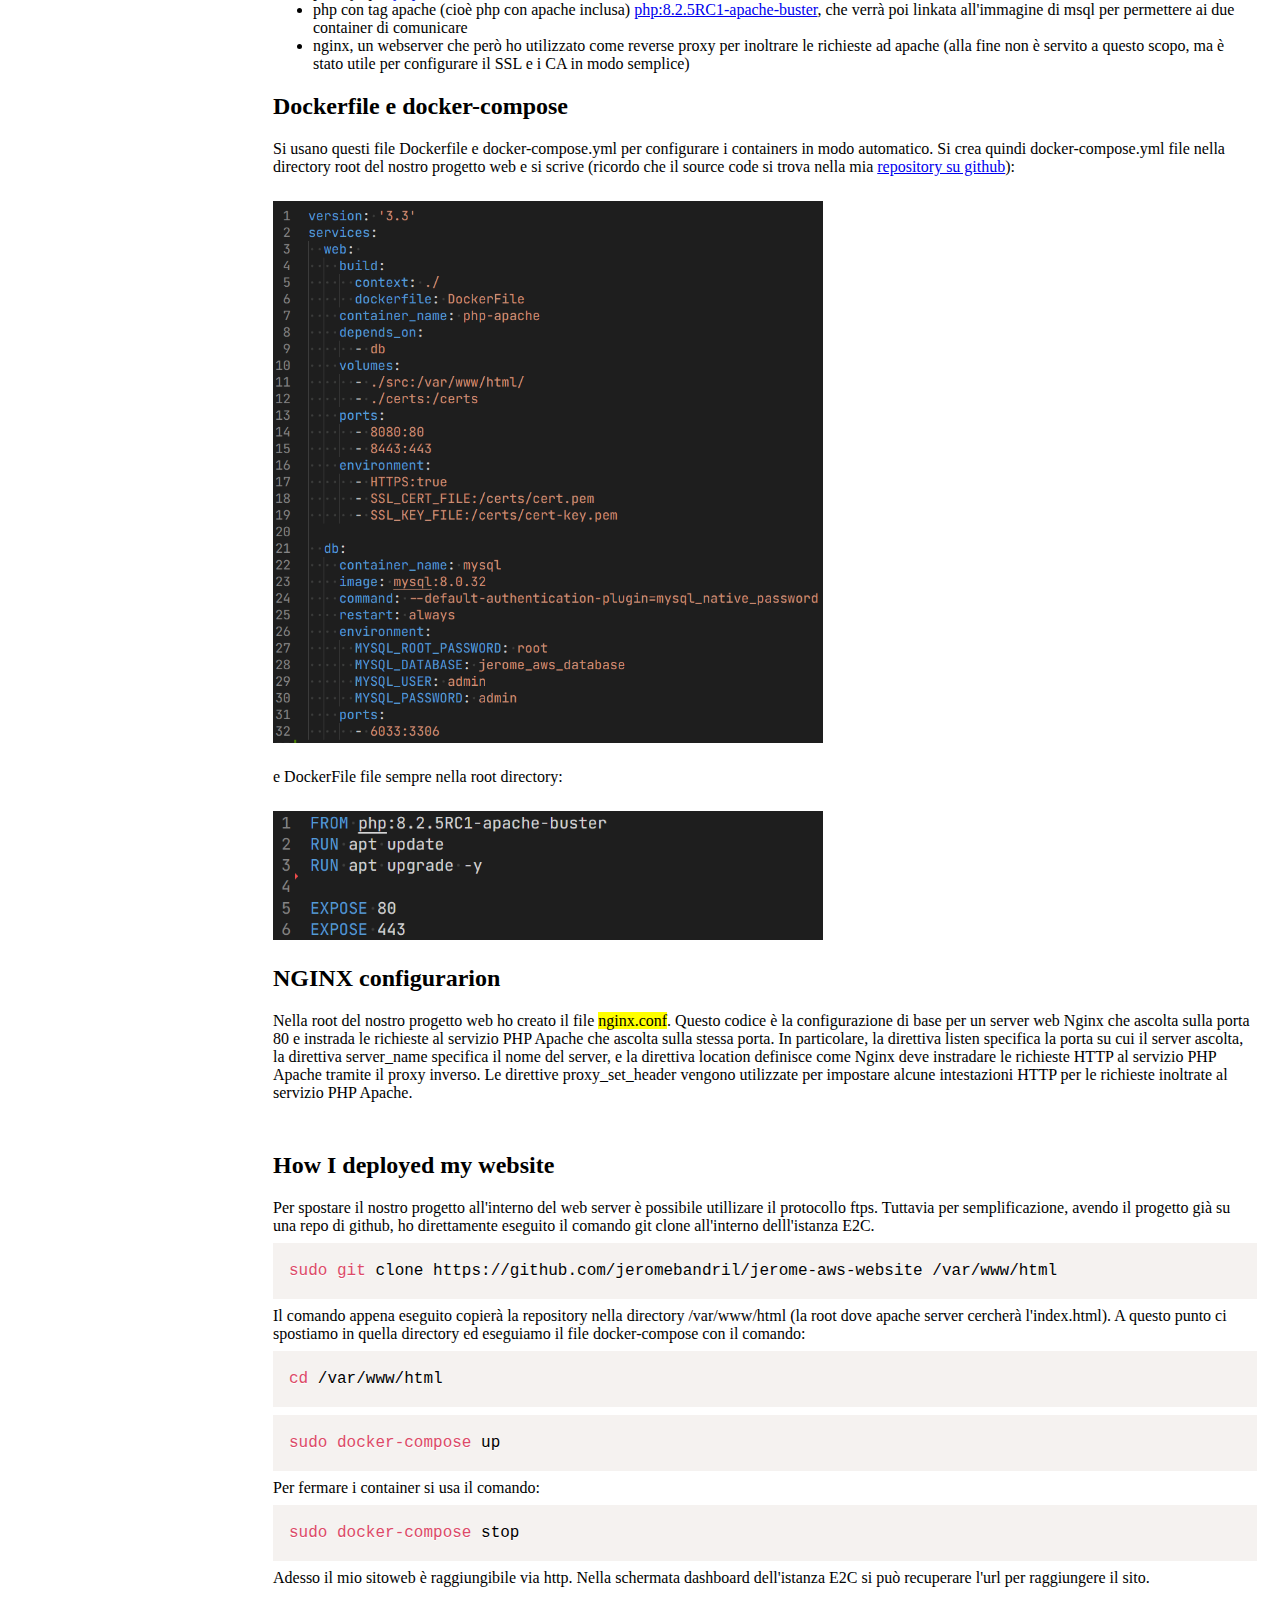
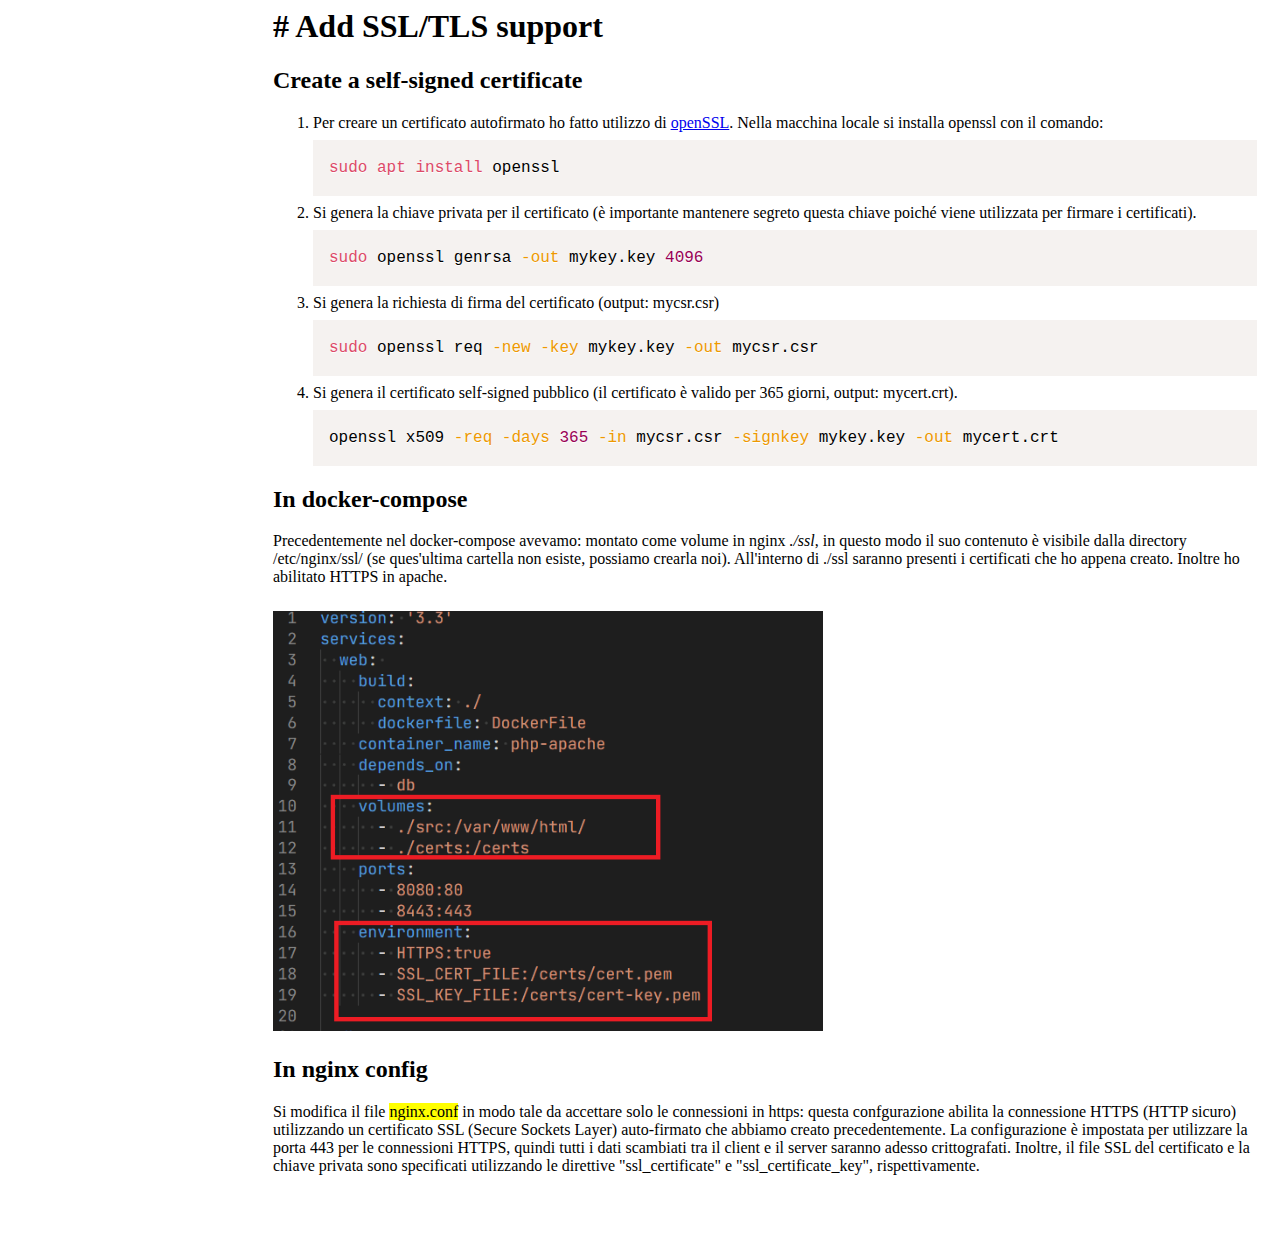
==== commit a0123604: "Fix typos" ====
--- a/src/index.html
+++ b/src/index.html
@@ -1,5 +1,5 @@
 <!DOCTYPE html>
-< lang="en">
+<lang="en">
 <head>
   <meta charset="UTF-8">
   <meta http-equiv="X-UA-Compatible" content="IE=edge">
@@ -17,7 +17,7 @@
 
   <div class="container-fluid mt-4 vh-100" id="main-container">
     <!-- sidebar  -->
-    <div class="row">
+    <section class="row">
       <aside class="col-md-2 d-none d-md-block bg-light sidebar sticky-element">
         <ul class="list-unstyled ps-0">
           <li class="mb-1">
@@ -52,6 +52,7 @@
               <ul class="btn-toggle-nav list-unstyled fw-normal pb-1 small">
                 <li><a href="#setup-webserver-1" class="link-dark rounded">Docker installation and configuration</a></li>
                 <li><a href="#setup-webserver-2" class="link-dark rounded">Dockerfile and docker-compose</a></li>
+                <li><a href="#nginx-conf" class="link-dark rounded">Nginx configuration</a></li>
                 <li><a href="#setup-webserver-3" class="link-dark rounded">How I deployed my website</a></li>
               </ul>
             </div>
@@ -64,6 +65,7 @@
               <ul class="btn-toggle-nav list-unstyled fw-normal pb-1 small">
                 <li><a href="#create-ca" class="link-dark rounded">Create selft-signed CA</a></li>
                 <li><a href="#ca-docker-compose" class="link-dark rounded">In docker-compose</a></li>
+                <li><a href="#ca-nginx" class="link-dark rounded">In nginx configuration</a></li>
               </ul>
             </div>
           </li>
@@ -74,7 +76,7 @@
       <!-- main content -->
       <main class="col-md-10 ms-sm-auto col-lg-10 px-md-5">
 
-        <section id="get-started">
+        <div id="get-started">
           <h1># Getting Started</h1>
           <p>Here's my repository: <a href="https://github.com/jeromebandril/jerome-aws-website" target="_blank"> https://github.com/jeromebandril/jerome-aws-website </a></p>
           <div>
@@ -85,19 +87,17 @@
                 <ul>
                   <li>html and css</li>
                   <li>bootstrap5.3</li>
-                  <li>js vanillia</li>
+                  <li>js vanilla</li>
                   <li>jQuery3.6.5</li>
                   <li>prism.js</li>
                 </ul>
             </li>
             </ul>
           </div>
-     
-          <a href="test.html">ciao</a>
-        </section>
+        </div>
 
         <section id="setup-e2c">
-          <section>
+          <div>
             <h1># Set up E2C instace on aws</h1>
             <h2 id="launch-instance">Launch an instance</h2>
             Prima di tutto ci si connette alla console dell'aws e si cerca il servizio E2C.
@@ -119,8 +119,8 @@
               </li>
             </ol>
             <img src="assets/img/e2c_2.png" alt="">
-          </section>   
-          <section>
+          </div>   
+          <div>
             <h2 id="conf-firewall">Configure firewall</h2>
             Iniziamo a configurare il firewall:
             andiamo a modificare le regole in entrata per permettere i clients di connettersi al nostro sito web,
@@ -133,8 +133,8 @@
             nella 4 regole che abbiamo appena aggiunto  selezioniamo come source <mark>Anywhere - Ipv4</mark> (ossia 0.0.0.0/0), che significa
             che apriamo la connessione a tutti i dispositivi con ipv4. Salviamo le regole in basso a destra.
             <img src="assets/img/e2c_4.png" alt="">
-          </section>
-          <section>
+          </div>
+          <div>
             <h2 id="ssh-conn"> Connect to Instance via SSH </h2>
             Ritorniamo alla schermata dashboard dell'istanza (quella cliccando all'id istanza) e clicchiamo il <mark>connect</mark> in alto a destra.
             Ci porterà in una pagina dove nella sezione <mark>SSH client</mark> vi sarà una mini guida su come connettersi via ssh all'istanza.
@@ -143,26 +143,28 @@
             directory dove la chiave è salvata ed eseguiamolo. Alla richiesta di conferma che seguirà scrivete 'yes'.
             <img src="assets/img/e2c_5.png" alt="">
             <img src="assets/img/e2c_6.png" alt="">
-          </section>
+          </div>
         </section>
         <section id="setup-webserver">
           <h1># Set up our server</h1>
           Entrati via ssh nella nostra macchina in remoto, possiamo iniziare a configurare il nostro server web.
           In una nuova macchina (ubuntu nel nostro caso) è buona prassi aggiornare i packages con i comandi
           <pre><code class="language-bash">sudo apt update && sudo apt upgrade -y</code></pre>
-          <section>
+          <div>
             <h2 id="setup-webserver-1">Docker installation e configuration</h2>
             Installiamo docker con:
             <pre><code class="language-bash">sudo apt install docker.io</code> </pre>
-            Anziché installare I docker images direttamente
+            Anziché installare I docker images direttamente,
             utilizzeremo DockerFile e docker-compose in modo da semplificare la configurazione e riprodurre
             uniformemente l'enviroment in modo distribuito se necessario.
-            Per eseguire un web server (apache) ho scelto di utillizzare l'immagine
-            php con tag apache (cioè php con apache inclusa) e l'immagine per mysql:
-            <a href="https://hub.docker.com/layers/library/php/8.2.5RC1-apache-buster/images/sha256-5083c1bf200c535d87b00ffd1a535cd7349395230d6d8132d423373c96a766ea?context=explore">php:8.2.5RC1-apache-buster</a>
-            e <a href="https://hub.docker.com/layers/library/mysql/8.0.32/images/sha256-c86dfd69b3d1437e5d192447f0bdc57407d48bd379b97a453e11d72b97962e3b?context=explore">mysql:8.0.32</a>
-          </section>
-          <section>
+            Per eseguire un web server (apache) ho scelto di utillizzare quersti docker images:
+            <ul>
+              <li>per mysql <a href="https://hub.docker.com/layers/library/mysql/8.0.32/images/sha256-c86dfd69b3d1437e5d192447f0bdc57407d48bd379b97a453e11d72b97962e3b?context=explore">mysql:8.0.32</a></li>
+              <li>php con tag apache (cioè php con apache inclusa) <a href="https://hub.docker.com/layers/library/php/8.2.5RC1-apache-buster/images/sha256-5083c1bf200c535d87b00ffd1a535cd7349395230d6d8132d423373c96a766ea?context=explore">php:8.2.5RC1-apache-buster</a>, che verrà poi linkata all'immagine di msql per permettere ai due container di comunicare</li>
+              <li>nginx, un webserver che però ho utilizzato come reverse proxy per inoltrare le richieste ad apache (alla fine non è servito a questo scopo, ma è stato utile per configurare il SSL e i CA in modo semplice) </li>
+            </ul>
+          </div>
+          <div>
             <h2 id="setup-webserver-2">Dockerfile e docker-compose</h2>
             Si usano questi file Dockerfile e docker-compose.yml per configurare i containers in modo automatico.
             Si crea quindi docker-compose.yml file nella directory root del nostro progetto web e si scrive
@@ -170,8 +172,18 @@
             <img src="assets/img/docker_1.png" alt="">
             e DockerFile file sempre nella root directory:
             <img src="assets/img/docker_2.png" alt="">
-          </section>
-          <section>
+          </div>
+          <div>
+            <h2 id="nginx-conf">NGINX configurarion</h2>
+            Nella root del nostro progetto web ho creato il file <mark>nginx.conf</mark>.
+            Questo codice è la configurazione di base per un server web Nginx che ascolta sulla porta 80 e instrada le 
+            richieste al servizio PHP Apache che ascolta sulla stessa porta. In particolare, la direttiva listen specifica la porta 
+            su cui il server ascolta, la direttiva server_name specifica il nome del server, e la direttiva location definisce come Nginx 
+            deve instradare le richieste HTTP al servizio PHP Apache tramite il proxy inverso. Le direttive proxy_set_header vengono 
+            utilizzate per impostare alcune intestazioni HTTP per le richieste inoltrate al servizio PHP Apache.
+            <img src="assets/img/nginx_1.png" alt="">
+          </div>
+          <div>
             <h2 id="setup-webserver-3">How I deployed my website</h2>
             Per spostare il nostro progetto all'interno del web server è possibile utillizare
             il protocollo ftps. Tuttavia per semplificazione, avendo il progetto già su
@@ -181,52 +193,50 @@
             A questo punto ci spostiamo in quella directory ed eseguiamo il file docker-compose con il comando:
             <pre><code class="language-bash">cd /var/www/html </code></pre>
             <pre><code class="language-bash">sudo docker-compose up</code></pre>
-          </section>
+            Per fermare i container si usa il comando:
+            <pre><code class="language-bash">sudo docker-compose stop</code></pre>
+            Adesso il mio sitoweb è raggiungibile via http. Nella schermata dashboard dell'istanza E2C si può recuperare l'url per raggiungere il sito.
+          </div>
         </section>
         <section id="https-support">
           <h1># Add SSL/TLS support</h1>
-          <section>
+          <div>
             <h2 id="create-ca">Create a self-signed certificate</h2>
-            Per creare un certificato autofirmato ho fatto utilizzo di <a href="https://www.openssl.org/">openSSL</a>.
-            Nella macchina locale si installa openssl con il comando:
-            <pre><code class="language-bash">sudo apt install openssl</code></pre>
             <ol>
+              <li>
+                Per creare un certificato autofirmato ho fatto utilizzo di <a href="https://www.openssl.org/">openSSL</a>.
+                Nella macchina locale si installa openssl con il comando:
+                <pre><code class="language-bash">sudo apt install openssl</code></pre>
+              </li>
               <li>
                 Si genera la chiave privata per il certificato (è importante mantenere segreto questa chiave poiché viene
                 utilizzata per firmare i certificati).
-                Dopo l'esecuzione del comando viene chiesto l'inserimento di una passphrase che aumenta ulteriormente la sicurezza.
-                (la chiave è crittografata utilizzando l'algoritmo simmetrico aes256, l'output è il file ca-key.pem e sarà
-                di lunghezza 4096 bits)
-                <pre><code class="language-bash">sudo openssl genrsa -aes256 -out ca-key.pem 4096</code></pre>
-              </li>
-              <li>
-                Si genera il certificato self-signed pubblico che servirà come root CA (il certificato è valido per 3650 giorni e l'output è nel file ca.pem).
-                <pre><code class="language-bash">sudo req -new -x509 -sha256 -days 3650 -key ca-key.pem -out ca.pem</code></pre>
-              </li>
-              <li>
-                Si genera la chiave privata RSA (di 4096 bit e l'output nel file cert-key.pem)
-                <pre><code class="language-bash">sudo openssl genrsa -out cert-key.pem 4096</code></pre>
-              </li>
-              <li>
-                Si crea una richiesta di firma del certificato (CSR certificate signing request).
-                <pre><code class="language-bash">sudo openssl req -new -sha256 -subj "/CN=your-name" -key cert-key.pem -out cert.csr</code></pre>
-              </li>
-              <li>
-                Si crea un extfile per le opzioni, in questo caso vogliamo assegnare il certificato ad uno specifico host (dns name e ip).
-                <pre><code class="language-bash">echo "subjectAltName=DNS:your-dns-name,IP:your-ip >> extfile.cnf </code></pre>
-              </li>
-              <li>
-                Si crea finalmente il certificato, firmato dal CA certificate e dalla chiave privata creati precedentemente.
-                <pre><code class="language-bash">sudo openssl x509 -req -sha256 -days 3650 -in cert.csr -CA ca.pem -CAkey ca-key.pem -out cert.pem -extfile extfile.cnf -CAcreateserial </code></pre>
+                <pre><code class="language-bash">sudo openssl genrsa -out mykey.key 4096</code></pre>
+              </li>
+              <li>
+                Si genera la richiesta di firma del certificato (output: mycsr.csr) 
+                <pre><code class="language-bash">sudo openssl req -new -key mykey.key -out mycsr.csr</code></pre>
+              </li>
+              <li>
+                Si genera il certificato self-signed pubblico (il certificato è valido per 365 giorni, output: mycert.crt).
+                <pre><code class="language-bash">openssl x509 -req -days 365 -in mycsr.csr -signkey mykey.key -out mycert.crt</code></pre>
               </li>
             </ol>
-          </section>
-          <section>
+          </div>
+          <div>
             <h2 id="ca-docker-compose">In docker-compose</h2>
-            Precedentemente nel docker-compose avevamo: montato in volumes <em>./certs</em>, dove saranno presenti i certificati; in enviroment avevamo abilitato
-            la connessione HTTPS e stabilito  i path del certificato e chiave per il web server.
+            Precedentemente nel docker-compose avevamo: montato come volume in nginx <em>./ssl</em>, in questo modo il suo contenuto è visibile dalla directory /etc/nginx/ssl/ (se ques'ultima cartella non esiste, possiamo crearla noi).
+            All'interno di ./ssl saranno presenti i certificati che ho appena creato. Inoltre ho abilitato HTTPS in apache. 
             <img src="assets/img/ca_1.png" alt="">
-          </section>
+          </div>
+          <div>
+            <h2 id="ca-nginx">In nginx config</h2>
+            Si modifica il file <mark>nginx.conf</mark> in modo tale da accettare solo le connessioni in https:
+            questa confgurazione abilita la connessione HTTPS (HTTP sicuro) utilizzando un certificato SSL (Secure Sockets Layer) auto-firmato che abbiamo creato precedentemente. 
+            La configurazione è impostata per utilizzare la porta 443 per le connessioni HTTPS, quindi tutti i dati scambiati tra il client e il server saranno adesso crittografati.
+            Inoltre, il file SSL del certificato e la chiave privata sono specificati utilizzando le direttive "ssl_certificate" e "ssl_certificate_key", rispettivamente. 
+            <img src="assets/img/nginx_2.png" alt="">
+          </div>
         </section>
       </main>
     </div>
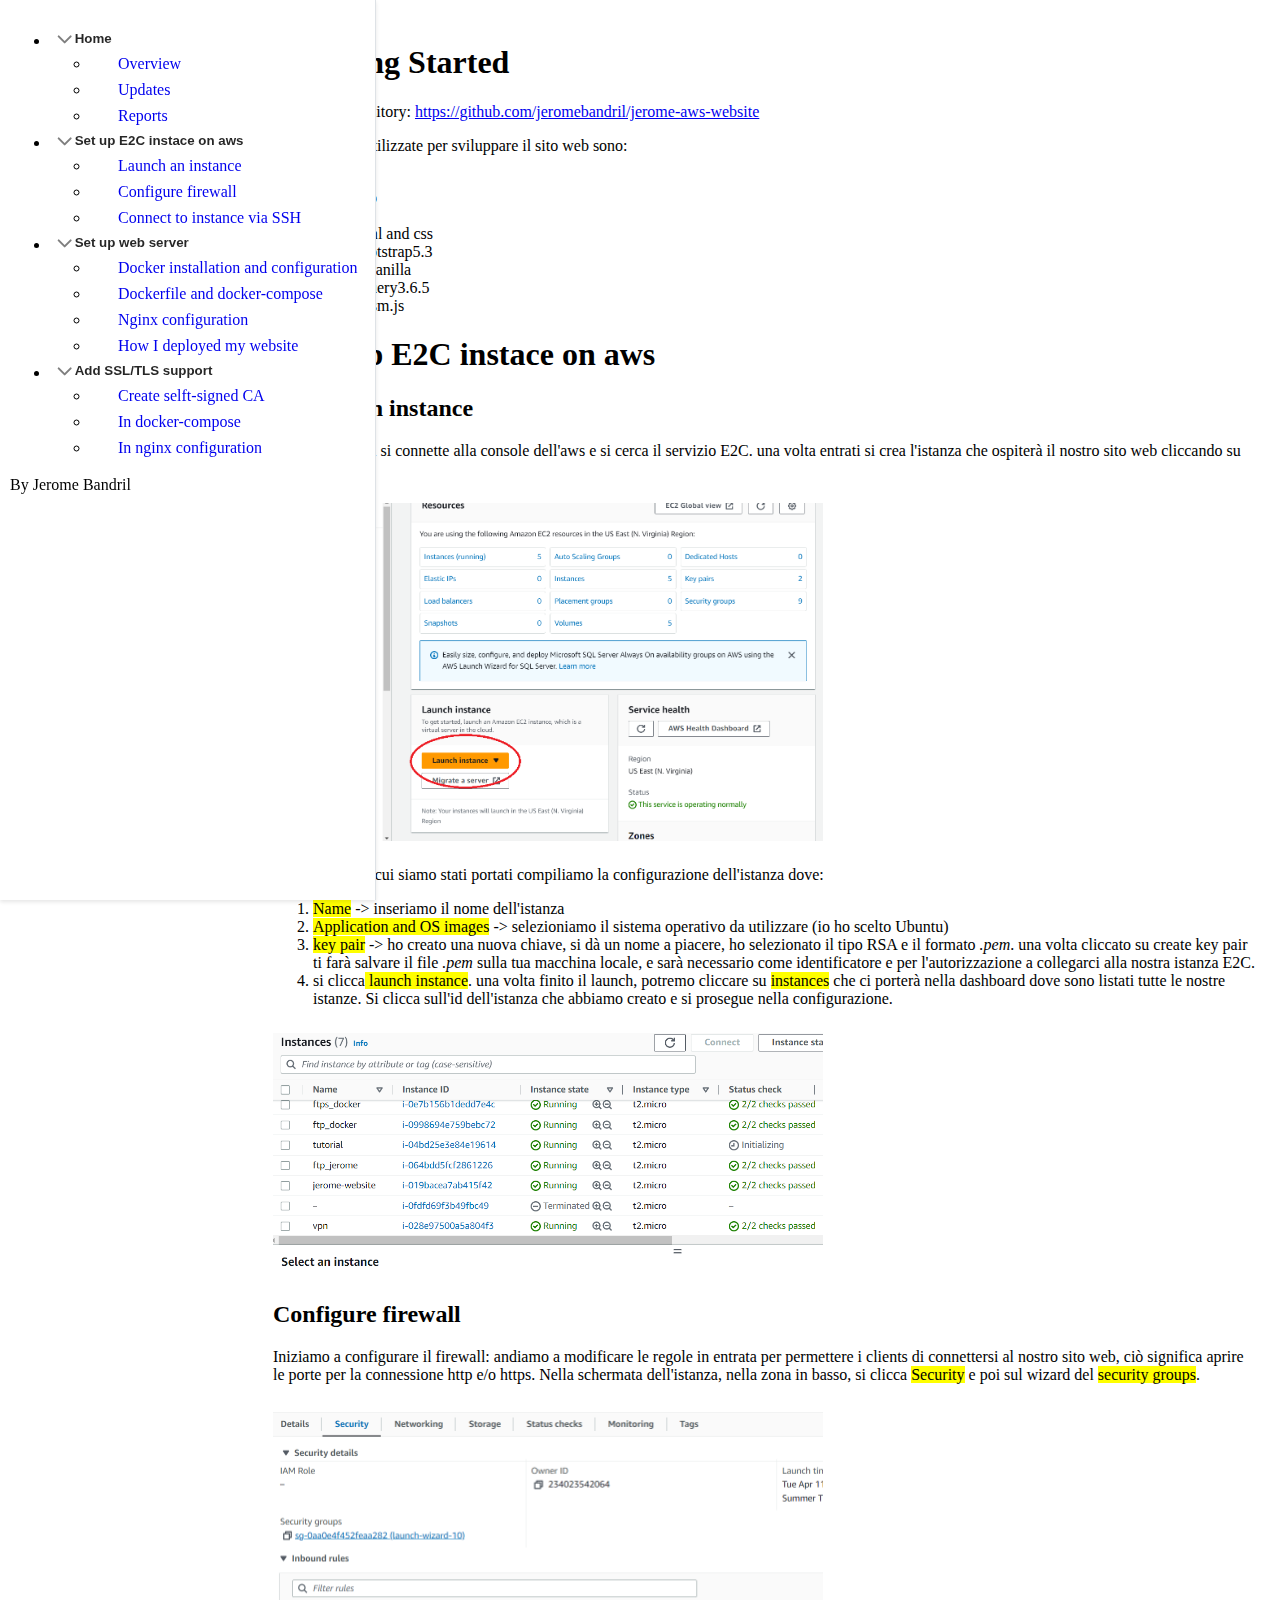
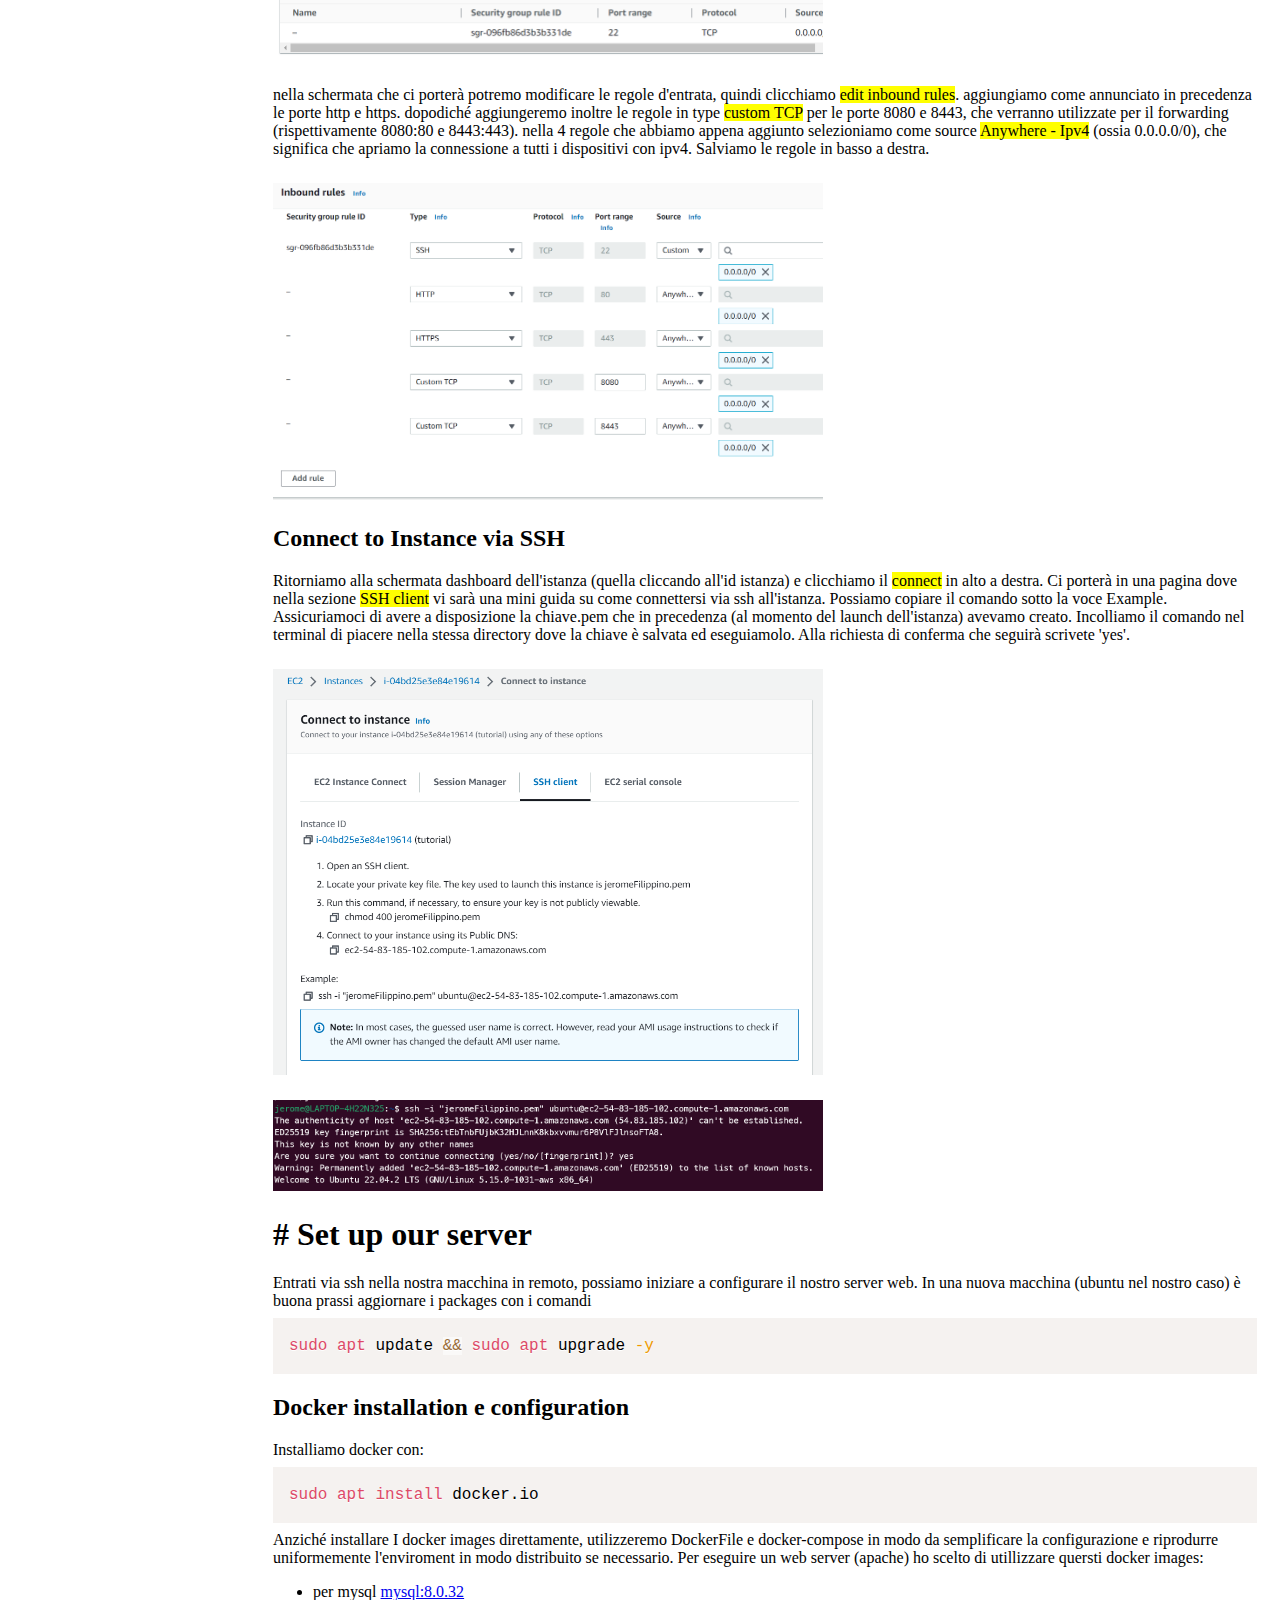
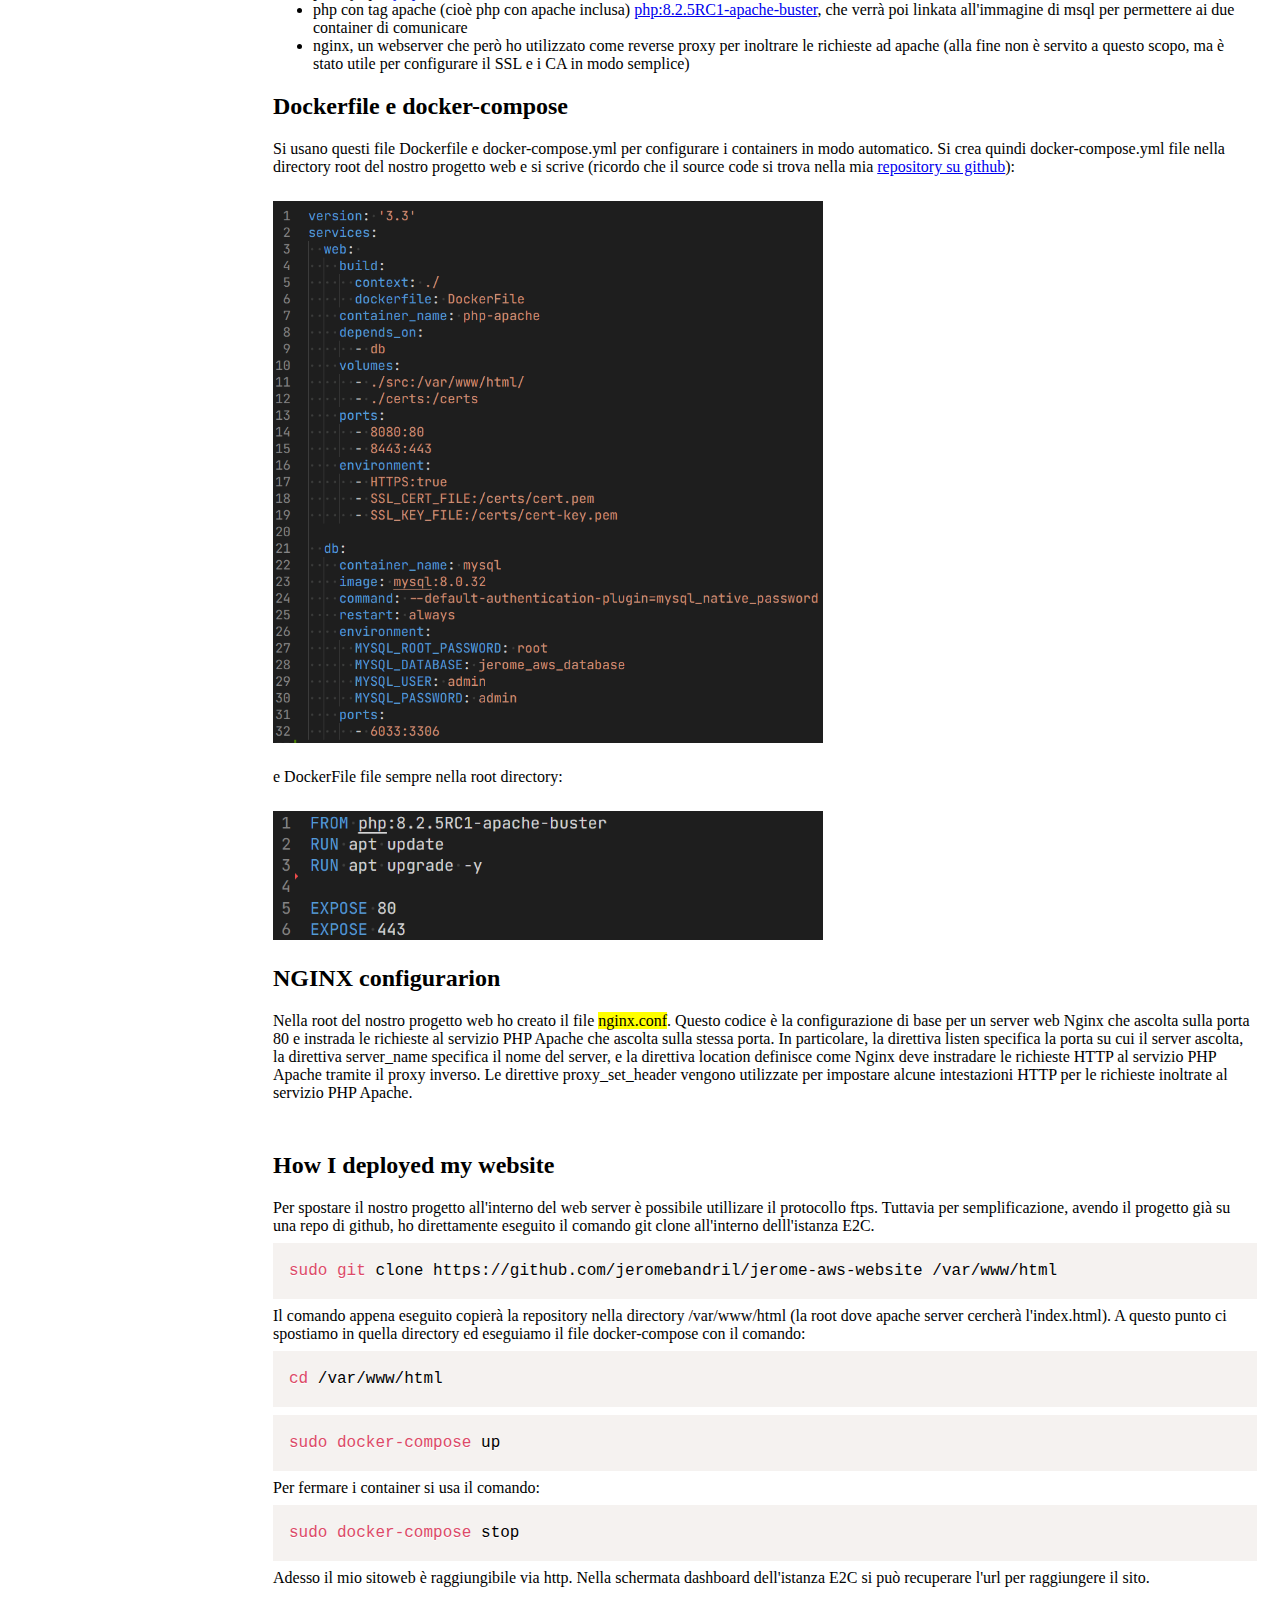
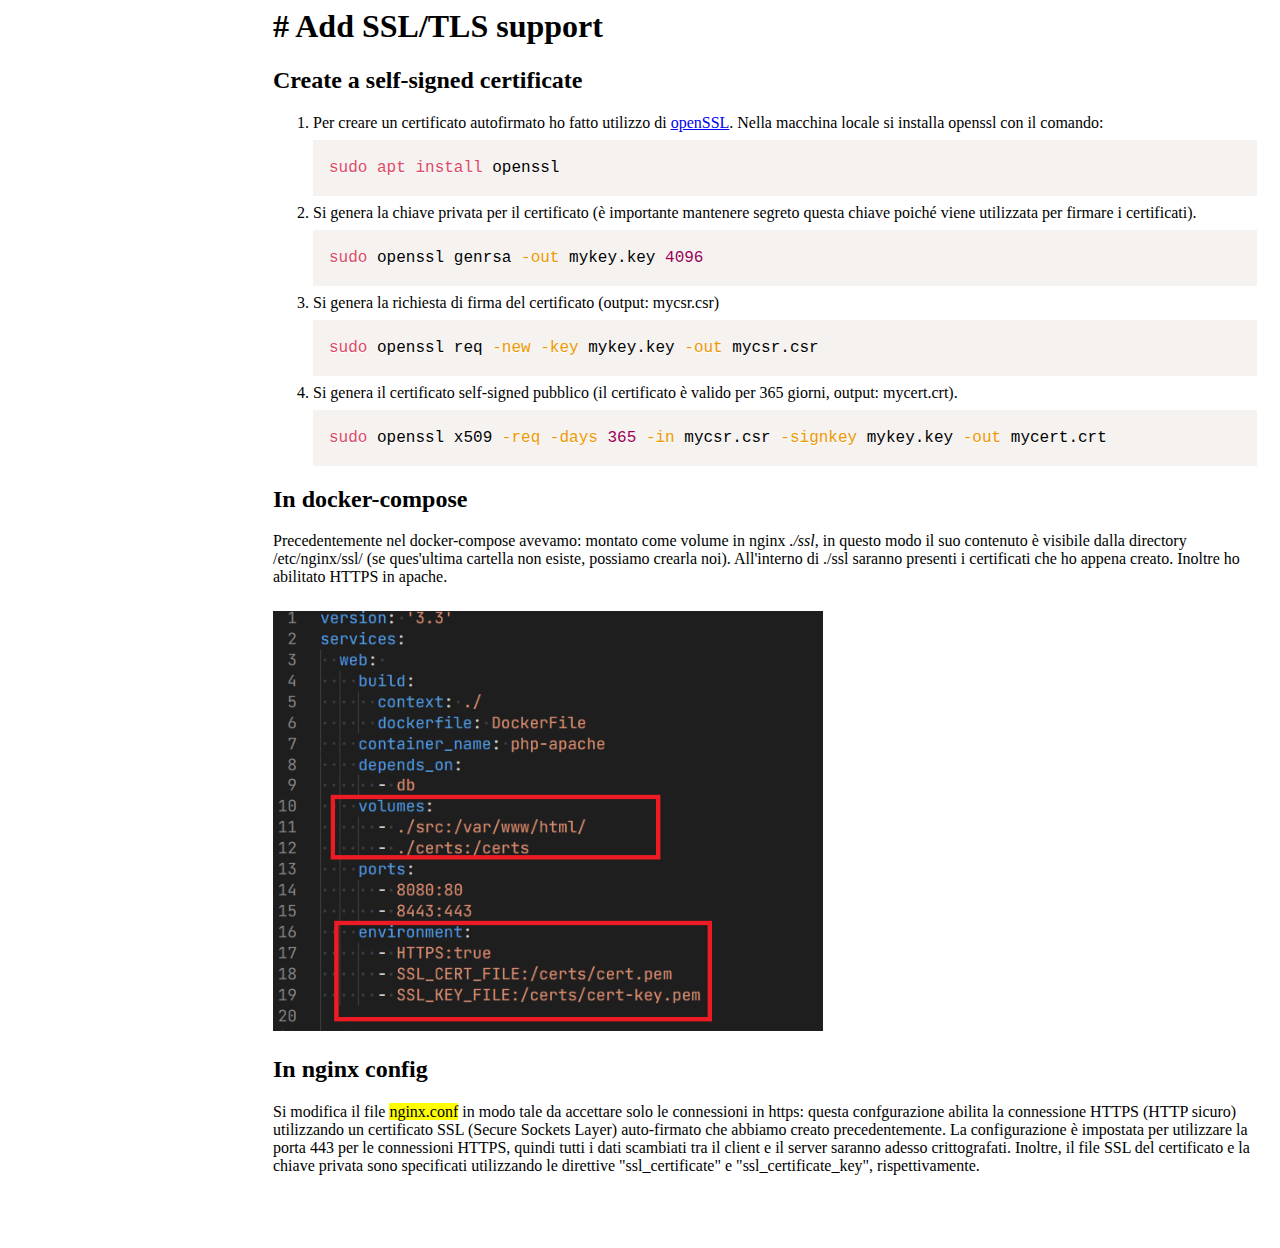
==== commit 1be6cc71: "Update index.html" ====
--- a/src/index.html
+++ b/src/index.html
@@ -219,7 +219,7 @@
               </li>
               <li>
                 Si genera il certificato self-signed pubblico (il certificato è valido per 365 giorni, output: mycert.crt).
-                <pre><code class="language-bash">openssl x509 -req -days 365 -in mycsr.csr -signkey mykey.key -out mycert.crt</code></pre>
+                <pre><code class="language-bash">sudo openssl x509 -req -days 365 -in mycsr.csr -signkey mykey.key -out mycert.crt</code></pre>
               </li>
             </ol>
           </div>
